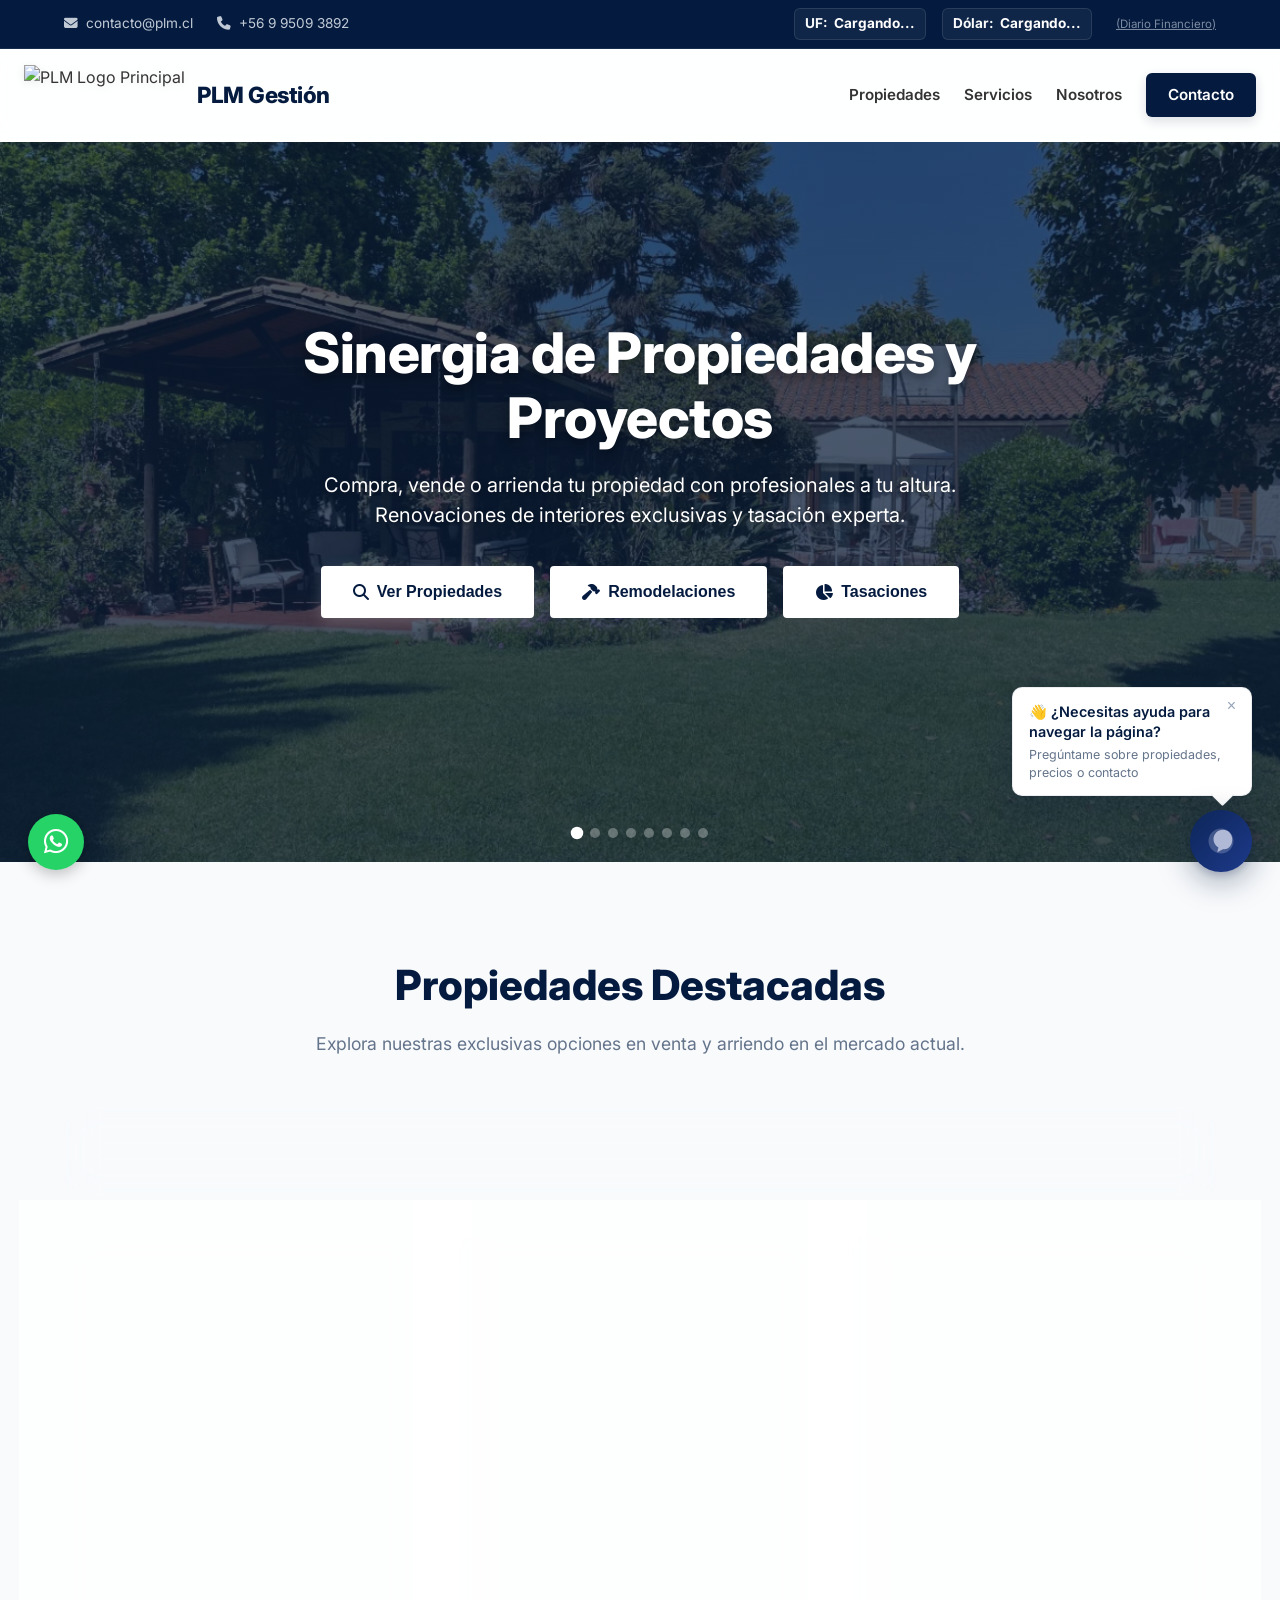
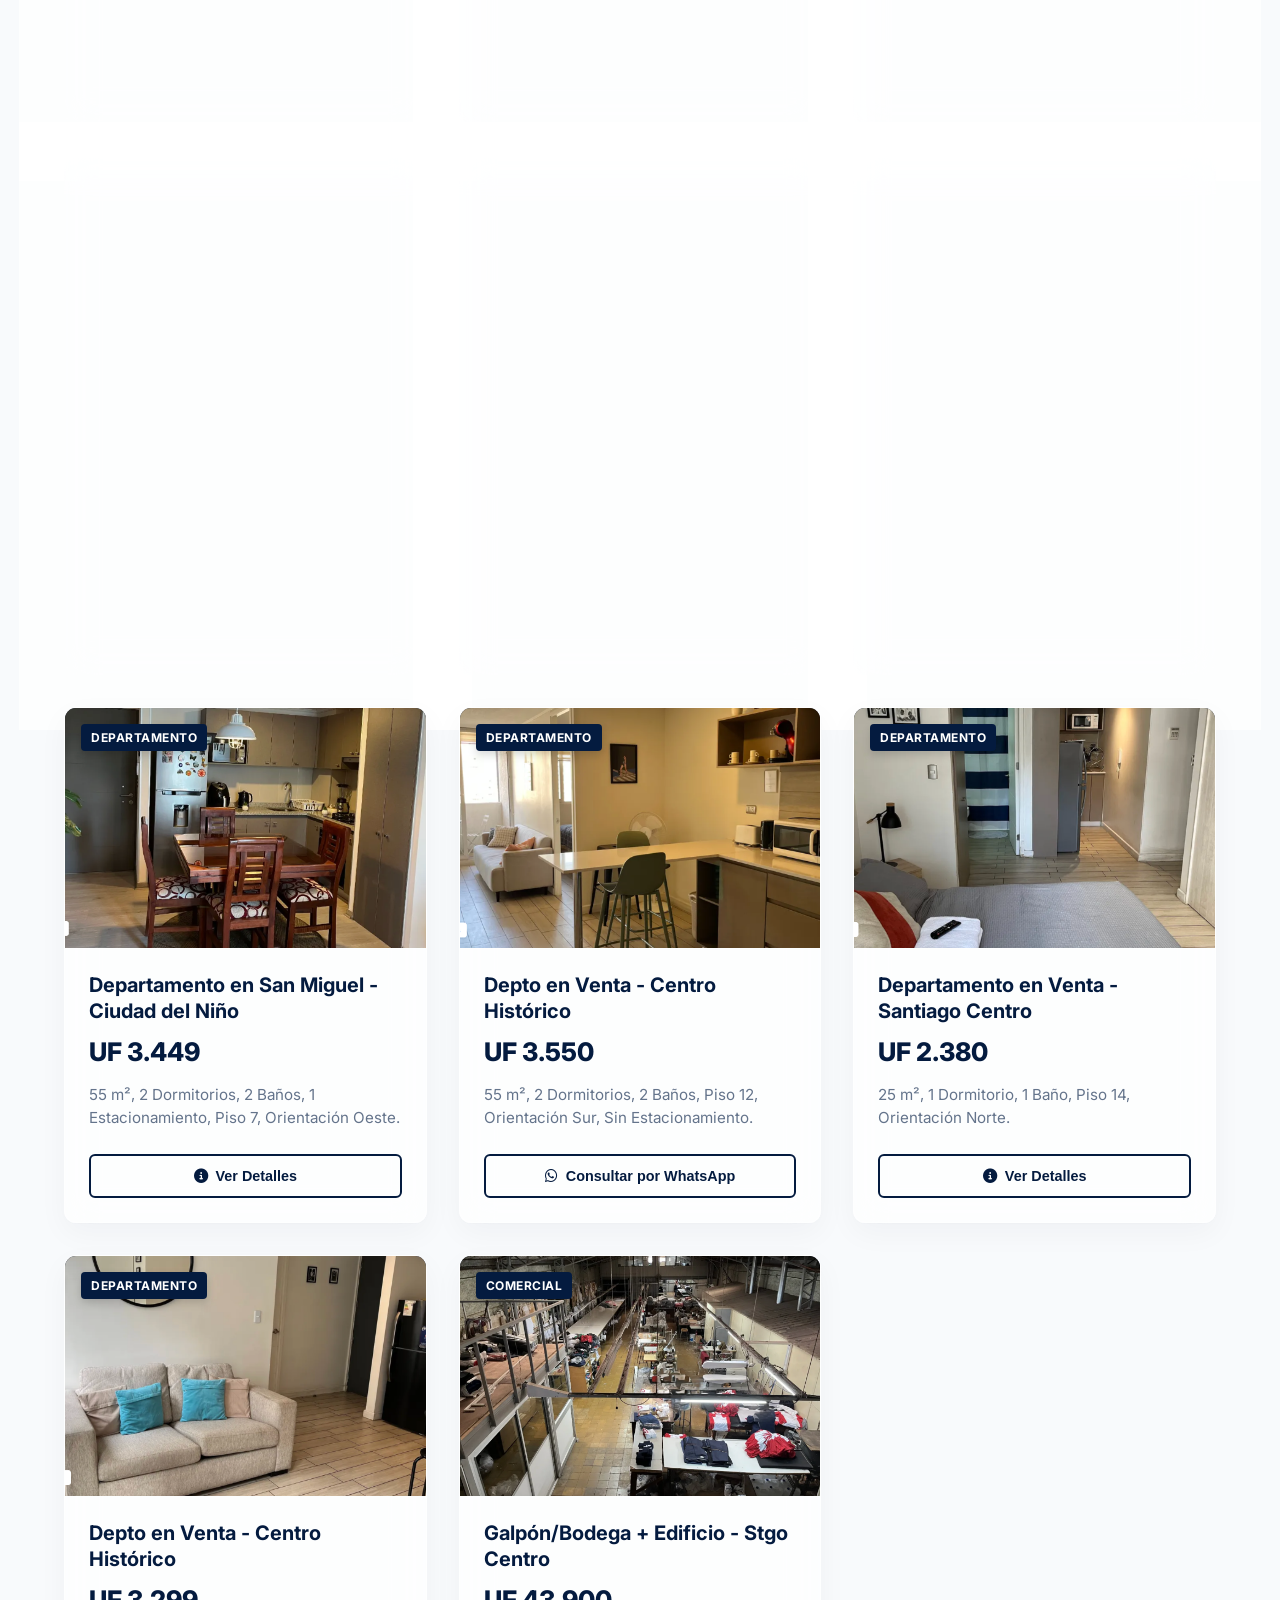
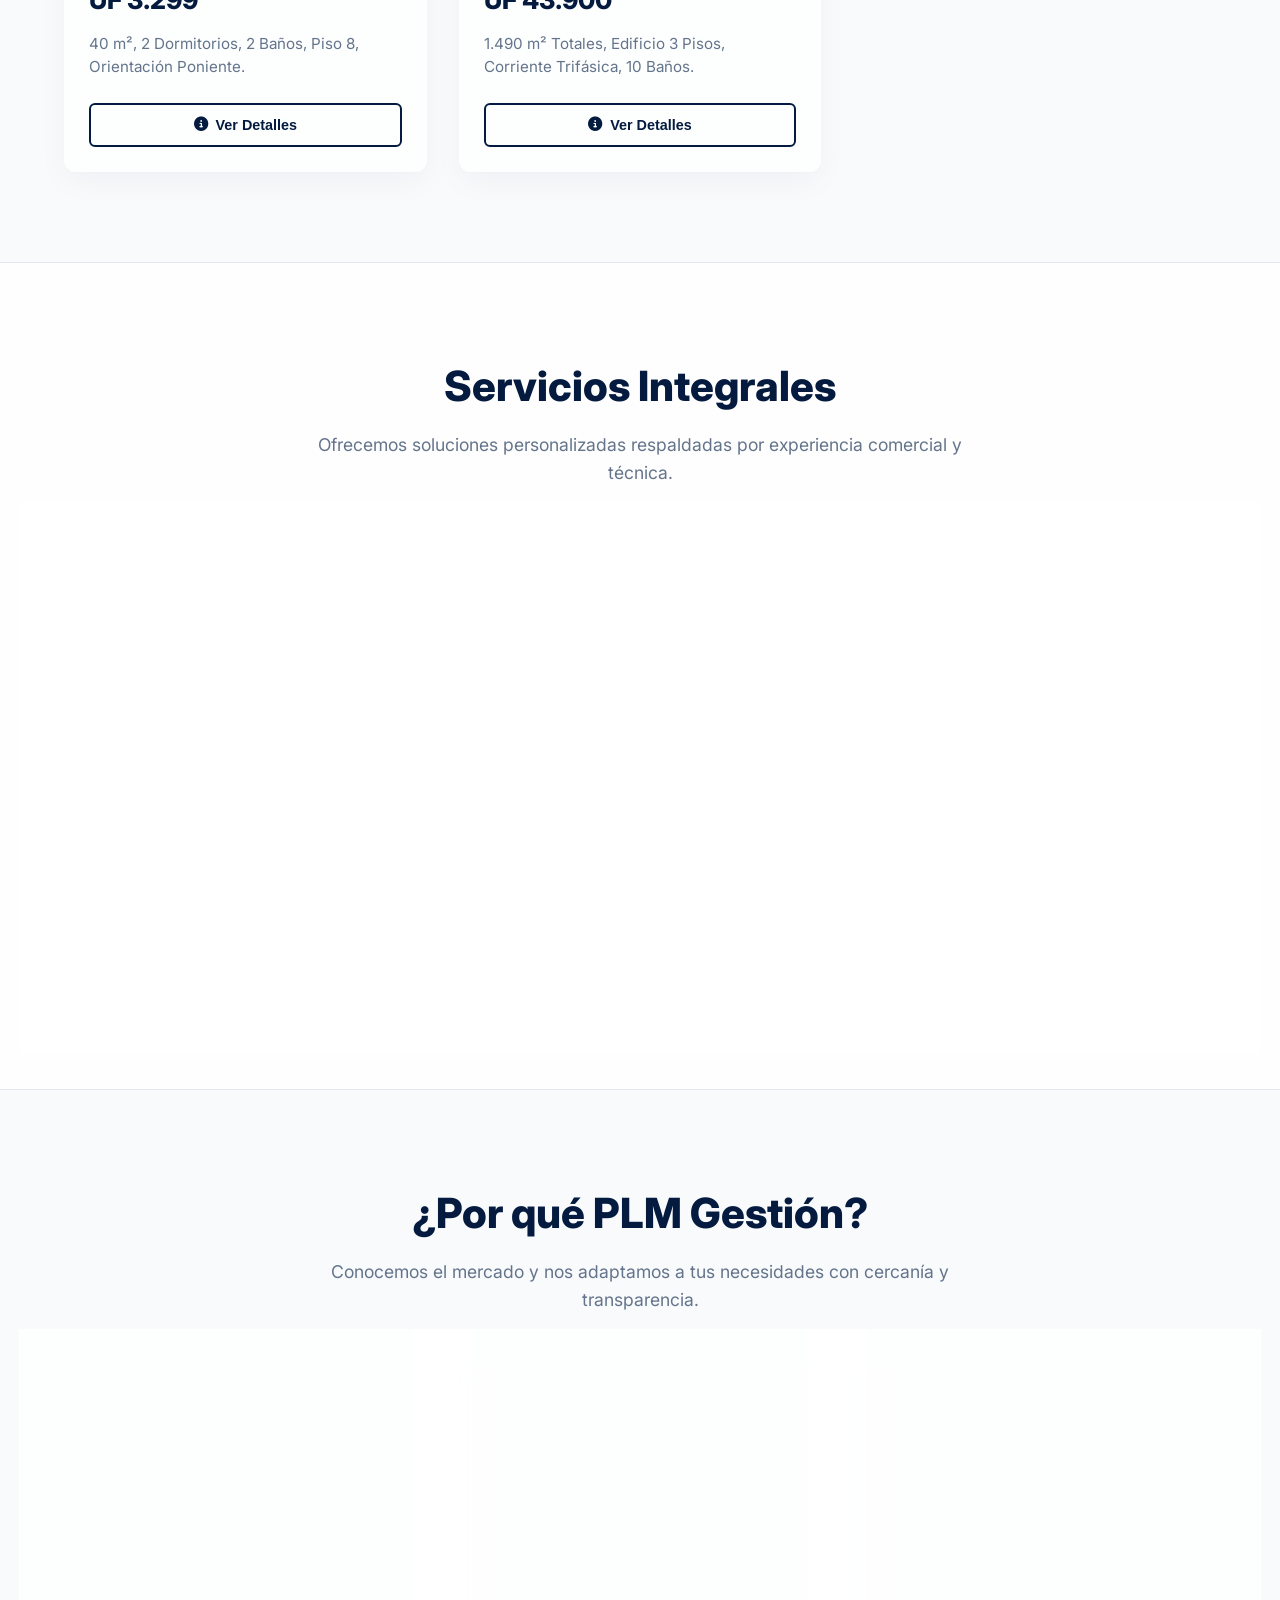
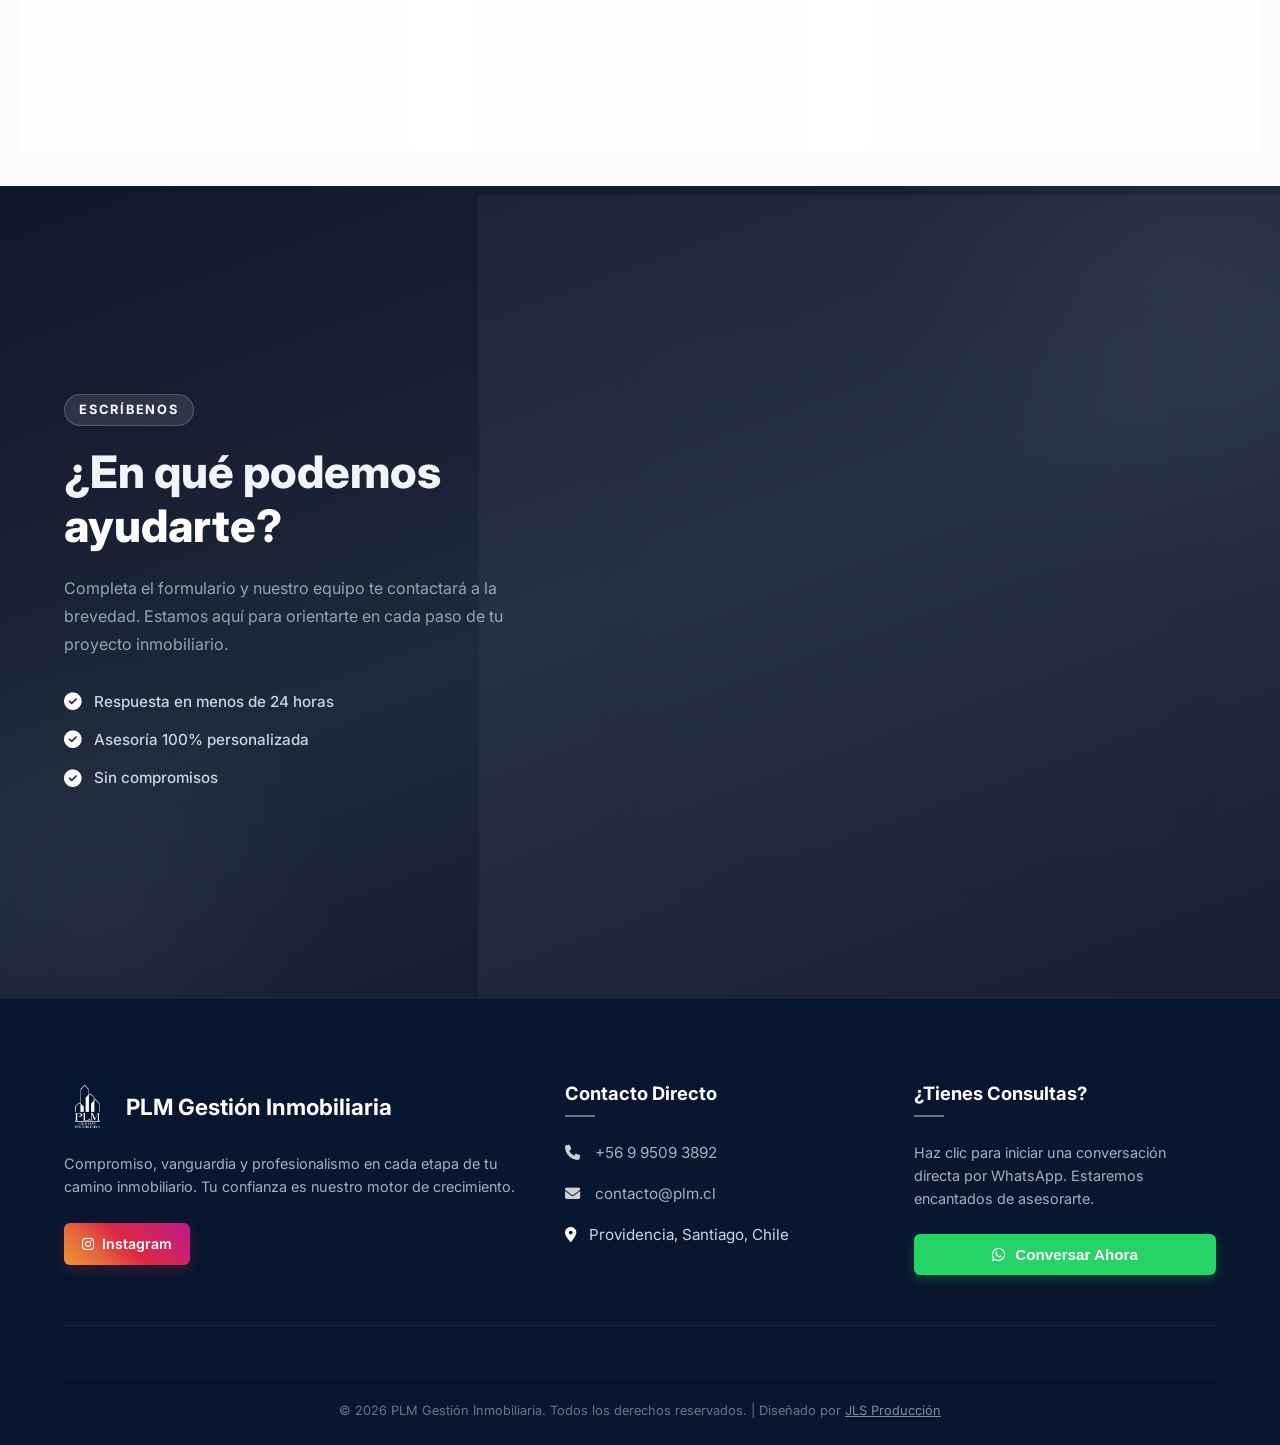
==== index.html @ 16dfa269 "Initial commit" ====
<!DOCTYPE html>
<html lang="es" data-theme="light">

<head>
    <meta charset="UTF-8">
    <meta name="viewport" content="width=device-width, initial-scale=1.0">
    <title>PLM Gestión Inmobiliaria | Propiedades y Remodelaciones</title>
    
    <!-- Meta tags SEO -->
    <meta name="description" content="Encuentra tu próximo hogar con PLM Gestión Inmobiliaria. Corretaje, tasaciones y remodelaciones de alto estándar en Santiago, Algarrobo y todo Chile.">
    <meta name="keywords" content="PLM, corretaje, propiedades, remodelaciones, tasaciones, algarrobo, santiago, arriendo, venta">
    <meta name="author" content="PLM Gestión Inmobiliaria">
    
    <!-- Open Graph (para compartir en redes sociales) -->
    <meta property="og:title" content="PLM Gestión Inmobiliaria">
    <meta property="og:description" content="Propiedades, remodelaciones y proyectos inmobiliarios de alta gama.">
    <meta property="og:image" content="hdd.jpg">
    <meta property="og:type" content="website">

    <!-- CSS -->
    <link rel="stylesheet" href="style.css">
    
    <!-- Fonts: Inter (Sans-serif moderna) -->
    <link rel="preconnect" href="https://fonts.googleapis.com">
    <link rel="preconnect" href="https://fonts.gstatic.com" crossorigin>
    <link href="https://fonts.googleapis.com/css2?family=Inter:wght@300;400;500;600;700;800&display=swap" rel="stylesheet">
    
    <!-- FontAwesome Iconos -->
    <link rel="stylesheet" href="https://cdnjs.cloudflare.com/ajax/libs/font-awesome/6.4.0/css/all.min.css">
</head>

<body id="inicio">
    <!-- Top Bar (Indicadores y Contacto) -->
    <div class="top-bar">
        <div class="top-bar-left">
            <a href="mailto:contacto@plm.cl" title="Enviar correo electrónico">
                <i class="fa-solid fa-envelope"></i> <span>contacto@plm.cl</span>
            </a>
            <a href="https://wa.me/56995093892" target="_blank" rel="noopener" title="Contactar por WhatsApp">
                <i class="fa-solid fa-phone"></i> <span>+56 9 9509 3892</span>
            </a>
        </div>
        <div class="top-bar-right">
            <div class="indicators">
                <span class="indicator-tag"><strong>UF:</strong> <span id="uf-value" class="indicator-val">Cargando...</span></span>
                <span class="indicator-tag"><strong>Dólar:</strong> <span id="dolar-value" class="indicator-val">Cargando...</span></span>
            </div>
            <a href="https://www.df.cl/indicadores" target="_blank" rel="noopener" class="source-link">(Diario Financiero)</a>
        </div>
    </div>

    <!-- Script inicial para cargar indicadores en caché -->
    <script>
        // Cargar indicadores de localStorage rápido si existen
        const cUf = localStorage.getItem('lastUf');
        const cDol = localStorage.getItem('lastDol');
        if (cUf) document.getElementById('uf-value').textContent = cUf;
        if (cDol) document.getElementById('dolar-value').textContent = cDol;
    </script>

    <!-- Navbar -->
    <nav class="navbar">
        <div class="nav-container">
            <a href="#inicio" class="logo" id="nav-logo">
                <img src="hdd.jpg" alt="PLM Logo Principal" class="nav-logo-img">
                <span class="logo-text">PLM <span class="logo-accent">Gestión</span></span>
            </a>
            
            <div class="nav-actions">
                <div class="nav-links" id="nav-links">
                    <a href="#propiedades">Propiedades</a>
                    <a href="#servicios">Servicios</a>
                    <a href="#nosotros">Nosotros</a>
                    <a href="#contacto" class="btn-nav">Contacto</a>
                </div>


                <!-- Menú Hamburguesa -->
                <div class="menu-toggle" id="mobile-menu" aria-label="Abrir menú móvil" role="button" tabindex="0">
                    <span class="bar"></span>
                    <span class="bar"></span>
                    <span class="bar"></span>
                </div>
            </div>
        </div>
    </nav>

    <!-- Hero Section (Carrusel) -->
    <header class="hero">
        <div class="hero-slider" id="hero-slider">
            <!-- Las imágenes de fondo se insertarán dinámicamente con transiciones cross-fade -->
        </div>
        <div class="hero-overlay"></div>
        <div class="hero-content">
            <h1 class="hero-title">Sinergia de Propiedades y Proyectos</h1>
            <p class="hero-desc">Compra, vende o arrienda tu propiedad con profesionales a tu altura. Renovaciones de interiores exclusivas y tasación experta.</p>
            
            <div class="hero-buttons">
                <button id="btn-venta" class="btn-hero btn-hero-primary">
                    <i class="fa-solid fa-search"></i> Ver Propiedades
                </button>
                <button id="btn-remodelar" class="btn-hero btn-hero-secondary">
                    <i class="fa-solid fa-hammer"></i> Remodelaciones
                </button>
                <button id="btn-tasaciones" class="btn-hero btn-hero-secondary">
                    <i class="fa-solid fa-chart-pie"></i> Tasaciones
                </button>
            </div>
            
            <div class="mensaje-container">
                <p id="mensaje-hero" class="mensaje"></p>
            </div>
        </div>
        
        <!-- Indicadores de slide -->
        <div class="hero-dots" id="hero-dots"></div>
    </header>

    <main>
        <!-- Propiedades Destacadas -->
        <section id="propiedades" class="properties-section">
            <div class="container">
                <h2 class="section-title">Propiedades Destacadas</h2>
                <p class="section-subtitle">Explora nuestras exclusivas opciones en venta y arriendo en el mercado actual.</p>

                <!-- Filtros de Propiedades -->
                <div class="filters-card glass-panel">
                    <div class="filters-selects">
                        <div class="select-wrapper">
                            <select id="filter-tipo" class="filter-select" aria-label="Filtrar por tipo de propiedad">
                                <option value="todos">Todos los Tipos</option>
                                <option value="departamento">Departamentos</option>
                                <option value="casa">Casas</option>
                                <option value="parcela">Parcelas</option>
                                <option value="comercial">Comercial / Galpón</option>
                            </select>
                        </div>
                        <div class="select-wrapper">
                            <select id="filter-comuna" class="filter-select" aria-label="Filtrar por comuna">
                                <option value="todas">Todas las Comunas</option>
                                <option value="algarrobo">Algarrobo</option>
                                <option value="calera de tango">Calera de Tango</option>
                                <option value="macul">Macul</option>
                                <option value="providencia">Providencia / El Golf</option>
                                <option value="san miguel">San Miguel</option>
                                <option value="santiago centro">Santiago Centro</option>
                            </select>
                        </div>
                        <div class="select-wrapper">
                            <select id="sort-precio" class="filter-select" aria-label="Ordenar por precio">
                                <option value="default">Ordenar por Precio</option>
                                <option value="asc">Menor a Mayor</option>
                                <option value="desc">Mayor a Menor</option>
                            </select>
                        </div>
                        <button id="btn-borrar-filtros" class="btn-clear-filters" title="Limpiar todos los filtros">
                            <i class="fa-solid fa-filter-circle-xmark"></i> Limpiar
                        </button>
                    </div>
                </div>

                <!-- Grid de Propiedades -->
                <div class="properties-grid" id="properties-container">
                    <!-- Se insertan por script.js -->
                    <div class="loading-spinner">
                        <i class="fa-solid fa-circle-notch fa-spin"></i> Cargando propiedades...
                    </div>
                </div>
            </div>
        </section>

        <!-- Servicios Generales -->
        <section id="servicios" class="services-section">
            <div class="container">
                <h2 class="section-title">Servicios Integrales</h2>
                <p class="section-subtitle">Ofrecemos soluciones personalizadas respaldadas por experiencia comercial y técnica.</p>
                
                <div class="services-grid">
                    <div class="service-card glass-panel" data-service="Corretaje de Propiedades" tabindex="0">
                        <div class="service-icon-wrapper">
                            <i class="fa-solid fa-house-chimney-user"></i>
                        </div>
                        <h3>Corretaje de Propiedades</h3>
                        <p>Gestión completa para vender o arrendar tu propiedad al mejor precio de mercado. Te acompañamos en todo el proceso comercial y documental.</p>
                        <div class="service-action">
                            <span>Consultar servicio</span> <i class="fa-solid fa-arrow-right"></i>
                        </div>
                    </div>
                    
                    <div class="service-card glass-panel" data-service="Tasación Inmobiliaria" tabindex="0">
                        <div class="service-icon-wrapper">
                            <i class="fa-solid fa-chart-line"></i>
                        </div>
                        <h3>Tasación Inmobiliaria</h3>
                        <p>Valoramos tu propiedad profesionalmente con precisión de mercado real actual, asegurando un precio justo y competitivo para tu transacción.</p>
                        <div class="service-action">
                            <span>Consultar servicio</span> <i class="fa-solid fa-arrow-right"></i>
                        </div>
                    </div>
                    
                    <div class="service-card glass-panel" data-service="Asesoría Comercial y Legal" tabindex="0">
                        <div class="service-icon-wrapper">
                            <i class="fa-solid fa-scale-balanced"></i>
                        </div>
                        <h3>Asesoría Comercial y Legal</h3>
                        <p>Acompañamiento comercial y legal en todo el proceso de compra, venta o arriendo. Solucionamos tus dudas legales y revisamos promesas de compraventa.</p>
                        <div class="service-action">
                            <span>Consultar servicio</span> <i class="fa-solid fa-arrow-right"></i>
                        </div>
                    </div>
                    
                    <div class="service-card glass-panel" data-service="Remodelaciones y Proyectos" tabindex="0">
                        <div class="service-icon-wrapper">
                            <i class="fa-solid fa-trowel-bricks"></i>
                        </div>
                        <h3>Remodelaciones y Proyectos</h3>
                        <p>Renovamos cocinas, baños, aplicamos cambios de pisos, revestimientos e instalaciones. Contamos con especialistas en detalles finos para maximizar la plusvalía.</p>
                        <div class="service-action">
                            <span>Consultar servicio</span> <i class="fa-solid fa-arrow-right"></i>
                        </div>
                    </div>
                </div>
            </div>
        </section>

        <!-- Por qué Nosotros -->
        <section id="nosotros" class="why-us-section">
            <div class="container">
                <h2 class="section-title">¿Por qué PLM Gestión?</h2>
                <p class="section-subtitle">Conocemos el mercado y nos adaptamos a tus necesidades con cercanía y transparencia.</p>
                
                <div class="why-grid">
                    <div class="why-card glass-panel">
                        <div class="why-icon-box">
                            <i class="fa-solid fa-comments-dollar"></i>
                        </div>
                        <h3>Tu Historia es lo Primero</h3>
                        <p>Escuchamos tu historia y objetivos. Construimos un ambiente de confianza y colaboración constante para lograr resultados ágiles que superen tus expectativas.</p>
                    </div>
                    
                    <div class="why-card glass-panel">
                        <div class="why-icon-box">
                            <i class="fa-solid fa-bullseye"></i>
                        </div>
                        <h3>Entendemos tu Prioridad</h3>
                        <p>Sabemos lo valioso que es tu tiempo y patrimonio. Ya sea una venta rápida o la búsqueda de tu propiedad soñada, diseñamos la estrategia inmobiliaria ideal para ti.</p>
                    </div>
                    
                    <div class="why-card glass-panel">
                        <div class="why-icon-box">
                            <i class="fa-solid fa-user-shield"></i>
                        </div>
                        <h3>Gestión sin Preocupaciones</h3>
                        <p>Nos encargamos del ciclo completo: legal, comercial, marketing y coordinación. Relájate mientras nuestro equipo de profesionales gestiona cada fase del proyecto.</p>
                    </div>
                </div>
            </div>
        </section>
    </main>

    <!-- ===== FORMULARIO DE CONSULTAS ===== -->
    <section id="formulario-contacto" class="contact-form-section">
        <div class="container">
            <div class="contact-form-wrapper">
                <div class="contact-form-info">
                    <span class="contact-form-label">Escríbenos</span>
                    <h2 class="contact-form-title">¿En qué podemos<br><span class="gradient-text">ayudarte?</span></h2>
                    <p class="contact-form-desc">Completa el formulario y nuestro equipo te contactará a la brevedad. Estamos aquí para orientarte en cada paso de tu proyecto inmobiliario.</p>
                    <ul class="contact-features">
                        <li><i class="fa-solid fa-circle-check"></i> Respuesta en menos de 24 horas</li>
                        <li><i class="fa-solid fa-circle-check"></i> Asesoría 100% personalizada</li>
                        <li><i class="fa-solid fa-circle-check"></i> Sin compromisos</li>
                    </ul>
                </div>

                <div class="contact-form-card glass-panel">
                    <form id="consulta-form" novalidate>
                        <div class="form-group">
                            <label for="form-nombre" class="form-label">
                                <i class="fa-solid fa-user"></i> Nombre completo
                            </label>
                            <input
                                type="text"
                                id="form-nombre"
                                name="nombre"
                                class="form-input"
                                placeholder="Ej: Juan Pérez"
                                required
                                autocomplete="name"
                            >
                            <span class="form-error" id="error-nombre"></span>
                        </div>

                        <div class="form-group">
                            <label for="form-email" class="form-label">
                                <i class="fa-solid fa-envelope"></i> Correo electrónico
                            </label>
                            <input
                                type="email"
                                id="form-email"
                                name="email"
                                class="form-input"
                                placeholder="Ej: juan@correo.com"
                                required
                                autocomplete="email"
                            >
                            <span class="form-error" id="error-email"></span>
                        </div>

                        <div class="form-group">
                            <label for="form-motivo" class="form-label">
                                <i class="fa-solid fa-comment-dots"></i> Motivo de consulta
                            </label>
                            <textarea
                                id="form-motivo"
                                name="motivo"
                                class="form-input form-textarea"
                                placeholder="Cuéntanos en qué podemos ayudarte..."
                                rows="5"
                                required
                            ></textarea>
                            <span class="form-error" id="error-motivo"></span>
                        </div>

                        <button type="submit" class="btn-form-submit" id="btn-form-submit">
                            <span class="btn-text"><i class="fa-solid fa-paper-plane"></i> Enviar consulta</span>
                            <span class="btn-loading" style="display:none;"><i class="fa-solid fa-circle-notch fa-spin"></i> Enviando...</span>
                        </button>

                        <div id="form-success" class="form-success-msg" style="display:none;">
                            <i class="fa-solid fa-circle-check"></i>
                            <div>
                                <strong>¡Mensaje enviado!</strong>
                                <p>Nos pondremos en contacto contigo pronto.</p>
                            </div>
                        </div>
                        <div id="form-server-error" class="form-server-error" style="display:none;">
                            <i class="fa-solid fa-triangle-exclamation"></i>
                            <span>Ocurrió un error al enviar. Por favor intenta de nuevo.</span>
                        </div>
                    </form>
                </div>
            </div>
        </div>
    </section>

    <!-- Footer / Contacto -->
    <footer id="contacto">
        <div class="footer-container container">
            <div class="footer-grid">
                <div class="footer-info">
                    <div class="footer-brand">
                        <img src="bajoo.jpg" alt="PLM Logo Secundario" class="footer-logo-img">
                        <h3>PLM Gestión Inmobiliaria</h3>
                    </div>
                    <p class="footer-desc">Compromiso, vanguardia y profesionalismo en cada etapa de tu camino inmobiliario. Tu confianza es nuestro motor de crecimiento.</p>
                    
                    <div class="footer-social-links">
                        <a href="https://www.instagram.com/plmpropiedades/" target="_blank" rel="noopener" class="social-btn instagram-btn" title="Síguenos en Instagram">
                            <i class="fa-brands fa-instagram"></i> Instagram
                        </a>
                    </div>
                </div>
                
                <div class="footer-contact">
                    <h4>Contacto Directo</h4>
                    <ul class="contact-list">
                        <li>
                            <a href="https://wa.me/56995093892" target="_blank" rel="noopener">
                                <i class="fa-solid fa-phone"></i> +56 9 9509 3892
                            </a>
                        </li>
                        <li>
                            <a href="mailto:contacto@plm.cl">
                                <i class="fa-solid fa-envelope"></i> contacto@plm.cl
                            </a>
                        </li>
                        <li>
                            <span>
                                <i class="fa-solid fa-location-dot"></i> Providencia, Santiago, Chile
                            </span>
                        </li>
                    </ul>
                </div>

                <div class="footer-action">
                    <h4>¿Tienes Consultas?</h4>
                    <p>Haz clic para iniciar una conversación directa por WhatsApp. Estaremos encantados de asesorarte.</p>
                    <button id="btn-whatsapp" class="btn-whatsapp-footer">
                        <i class="fa-brands fa-whatsapp"></i> Conversar Ahora
                    </button>
                </div>
            </div>
            
            <div class="footer-bottom">
                <p>&copy; 2026 PLM Gestión Inmobiliaria. Todos los derechos reservados. | Diseñado por <a href="https://linkedin.com/in/juan-josé-lópez-7b2723324" target="_blank" rel="noopener" class="author-link">JLS Producción</a></p>
            </div>
        </div>
    </footer>

    <!-- Botón de WhatsApp Flotante con efecto Tooltip -->
    <a href="https://api.whatsapp.com/send?phone=+56995093892&text=Hola%20PLM%20Gesti%C3%B3n%20Inmobiliaria%2C%20estoy%20navegando%20por%20su%20web%20y%20me%20gustar%C3%ADa%20obtener%20m%C3%A1s%20informaci%C3%B3n."
        target="_blank" rel="noopener" class="wsp-float" aria-label="Contactar por WhatsApp">
        <i class="fa-brands fa-whatsapp animate-bounce"></i>
        <span class="wsp-tooltip">¿En qué te ayudamos?</span>
    </a>

    <!-- Modal de Detalles de Propiedad -->
    <div id="property-modal" class="modal-overlay" aria-hidden="true" role="dialog">
        <div class="modal-wrapper">
            <button id="modal-close" class="modal-close-btn" aria-label="Cerrar ventana emergente">&times;</button>
            <div class="modal-body glass-panel" id="modal-body-content">
                <!-- Se inyecta dinámicamente con JS -->
            </div>
        </div>
    </div>

    <!-- JS Principal -->
    <script src="script.js"></script>

    <!-- Agente IA Flotante PLM -->
    <script src="agent.js" defer></script>

    <!-- Supabase Client -->
    <script src="https://cdn.jsdelivr.net/npm/@supabase/supabase-js@2"></script>

    <!-- Formulario de Consultas → Correo -->
    <script>
        (function () {
            const form = document.getElementById('consulta-form');
            const btnSubmit = document.getElementById('btn-form-submit');
            const btnText = btnSubmit.querySelector('.btn-text');
            const btnLoading = btnSubmit.querySelector('.btn-loading');
            const successMsg = document.getElementById('form-success');
            const serverError = document.getElementById('form-server-error');

            form.addEventListener('submit', (e) => {
                e.preventDefault();

                const nombre = document.getElementById('form-nombre').value.trim();
                const email = document.getElementById('form-email').value.trim();
                const motivo = document.getElementById('form-motivo').value.trim();

                if (nombre.length < 2 || !/^[^\s@]+@[^\s@]+\.[^\s@]+$/.test(email) || motivo.length < 10) {
                    return; // Validation handled by input events
                }

                // Redirect to mailto link
                const subject = encodeURIComponent('Nueva Consulta de ' + nombre);
                const body = encodeURIComponent('Nombre: ' + nombre + '\nCorreo: ' + email + '\n\nConsulta:\n' + motivo);
                window.location.href = 'mailto:contacto@plm.cl?subject=' + subject + '&body=' + body;

                successMsg.style.display = 'flex';
                setTimeout(() => { successMsg.style.display = 'none'; }, 6000);
                form.reset();
            });
        })();
    </script>
</body>

</html>
---- style.css ----
/* ==========================================================================
   PLM Gestión Inmobiliaria - Premium CSS Design System
   ========================================================================== */

/* Variables de Tema */
:root {
    /* Tema Claro (Default) */
    --primary-color: #041b3f;       /* Azul Marino Profundo */
    --secondary-color: #011532;     /* Azul Marino Oscuro */
    --accent-color: #041b3f;        /* Azul Marino */
    --accent-hover: #1e3a8a;        /* Azul Marino Medio */
    --bg-color: #f8fafc;            /* Gris Azulado Suave */
    --bg-card: rgba(255, 255, 255, 0.85);
    --bg-glass: rgba(255, 255, 255, 0.75);
    --border-glass: rgba(255, 255, 255, 0.4);
    --text-color: #333333;          /* Gris Oscuro */
    --text-light: #64748b;          /* Gris Slate */
    --text-white: #ffffff;
    --card-shadow: 0 10px 30px rgba(4, 27, 63, 0.04), 0 1px 3px rgba(4, 27, 63, 0.02);
    --hover-shadow: 0 20px 40px rgba(4, 27, 63, 0.1);
    --nav-bg: rgba(255, 255, 255, 0.85);
    --border-color: #e2e8f0;
    
    /* Fuentes */
    --font-heading: 'Inter', -apple-system, BlinkMacSystemFont, 'Segoe UI', Roboto, sans-serif;
    --font-body: 'Inter', -apple-system, BlinkMacSystemFont, 'Segoe UI', Roboto, sans-serif;
    
    /* Configs */
    --transition-speed: 0.35s;
    --border-radius: 12px;
}

/* Solo modo claro */

/* Reset y Base */
* {
    margin: 0;
    padding: 0;
    box-sizing: border-box;
}

html {
    scroll-behavior: smooth;
    font-size: 16px;
    overflow-x: hidden;
}

body {
    font-family: var(--font-body);
    background-color: var(--bg-color);
    color: var(--text-color);
    line-height: 1.6;
    transition: background-color var(--transition-speed) ease, color var(--transition-speed) ease;
}

a {
    text-decoration: none;
    color: inherit;
    transition: all var(--transition-speed) ease;
}

img {
    max-width: 100%;
    height: auto;
    display: block;
}

.container {
    width: 100%;
    max-width: 1200px;
    margin: 0 auto;
    padding: 0 24px;
}

/* Glassmorphism */
.glass-panel {
    background: var(--bg-glass);
    backdrop-filter: blur(16px);
    -webkit-backdrop-filter: blur(16px);
    border: 1px solid var(--border-glass);
    box-shadow: var(--card-shadow);
    transition: background-color var(--transition-speed) ease, border-color var(--transition-speed) ease, box-shadow var(--transition-speed) ease;
}

/* Barra Superior (Top Bar) */
.top-bar {
    background-color: #041b3f; /* Forzar oscuro para barra de utilidades elegante */
    color: #f1f5f9;
    padding: 8px 5%;
    display: flex;
    justify-content: space-between;
    align-items: center;
    font-size: 0.85rem;
    border-bottom: 1px solid rgba(255, 255, 255, 0.08);
    position: relative;
    z-index: 1010;
}

.top-bar-left, .top-bar-right {
    display: flex;
    align-items: center;
    gap: 24px;
}

.top-bar-left a {
    display: flex;
    align-items: center;
    gap: 8px;
    color: #e2e8f0;
    opacity: 0.85;
}

.top-bar-left a:hover {
    color: #ffffff;
    opacity: 1;
}

.indicators {
    display: flex;
    align-items: center;
    gap: 16px;
}

.indicator-tag {
    background-color: rgba(255, 255, 255, 0.05);
    border: 1px solid rgba(255, 255, 255, 0.1);
    padding: 4px 10px;
    border-radius: 6px;
    font-weight: 500;
    color: #f8fafc;
}

.indicator-val {
    color: #ffffff;
    font-weight: 700;
    margin-left: 2px;
}

.source-link {
    font-size: 0.72rem;
    opacity: 0.6;
    text-decoration: underline;
    color: #cbd5e1;
}

.source-link:hover {
    opacity: 0.9;
    color: #ffffff;
}

/* Navbar */
.navbar {
    background-color: var(--nav-bg);
    backdrop-filter: blur(16px);
    -webkit-backdrop-filter: blur(16px);
    border-bottom: 1px solid var(--border-glass);
    position: sticky;
    top: 0;
    z-index: 1000;
    transition: background-color var(--transition-speed) ease, border-color var(--transition-speed) ease;
}

.nav-container {
    max-width: 1300px;
    margin: 0 auto;
    padding: 16px 24px;
    display: flex;
    justify-content: space-between;
    align-items: center;
}

.logo {
    display: flex;
    align-items: center;
    gap: 12px;
    font-family: var(--font-body);
}

.nav-logo-img {
    height: 60px;
    width: auto;
    border-radius: 0;
    object-fit: contain;
    background: transparent;
    box-shadow: none;
    transition: transform 0.3s ease;
    mix-blend-mode: multiply;
    filter: drop-shadow(0 2px 4px rgba(0,0,0,0.08));
}

.logo:hover .nav-logo-img {
    transform: scale(1.04);
}

.logo-text {
    font-size: 1.4rem;
    font-weight: 800;
    letter-spacing: -0.5px;
    color: #041b3f;
}

.logo-accent {
    color: var(--accent-color);
}

.nav-actions {
    display: flex;
    align-items: center;
    gap: 20px;
}

.nav-links {
    display: flex;
    align-items: center;
    gap: 24px;
}

.nav-links a {
    font-size: 0.95rem;
    font-weight: 600;
    color: var(--text-color);
    position: relative;
    padding: 6px 0;
}

.nav-links a::after {
    content: '';
    position: absolute;
    bottom: 0;
    left: 0;
    width: 0;
    height: 2px;
    background-color: var(--accent-color);
    transition: width 0.3s ease;
}

.nav-links a:hover::after {
    width: 100%;
}

.btn-nav {
    background-color: #041b3f;
    color: #ffffff !important;
    padding: 10px 22px !important;
    border-radius: 6px;
    box-shadow: 0 4px 12px rgba(4, 27, 63, 0.15);
}

.btn-nav::after {
    display: none !important;
}

.btn-nav:hover {
    background-color: #1e3a8a !important;
    color: #ffffff !important;
    transform: translateY(-2px);
    box-shadow: 0 6px 16px rgba(30, 58, 138, 0.4);
}

/* Menu Hamburguesa */
.menu-toggle {
    display: none;
    flex-direction: column;
    justify-content: space-between;
    width: 24px;
    height: 18px;
    cursor: pointer;
}

.menu-toggle .bar {
    width: 100%;
    height: 2px;
    background-color: var(--text-color);
    border-radius: 2px;
    transition: all 0.3s ease;
}

/* Hero Section */
.hero {
    position: relative;
    width: 100%;
    height: 80vh;
    min-height: 550px;
    display: flex;
    align-items: center;
    justify-content: center;
    text-align: center;
    color: var(--text-white);
    overflow: hidden;
    background-color: #030e20;
}

.hero-slider {
    position: absolute;
    top: 0;
    left: 0;
    width: 100%;
    height: 100%;
    z-index: 1;
}

.hero-slide {
    position: absolute;
    top: 0;
    left: 0;
    width: 100%;
    height: 100%;
    background-position: center;
    background-size: cover;
    background-repeat: no-repeat;
    opacity: 0;
    z-index: 1;
    transition: opacity 1.2s ease-in-out;
}

.hero-slide.active {
    opacity: 1;
    z-index: 2;
}

.hero-overlay {
    position: absolute;
    top: 0;
    left: 0;
    width: 100%;
    height: 100%;
    background: linear-gradient(rgba(11, 29, 58, 0.7), rgba(11, 29, 58, 0.8));
    z-index: 3;
}

.hero-content {
    position: relative;
    z-index: 4;
    max-width: 850px;
    padding: 0 24px;
}

.hero-title {
    font-family: var(--font-heading);
    font-size: 3.5rem;
    font-weight: 800;
    margin-bottom: 20px;
    line-height: 1.15;
    letter-spacing: -0.5px;
    text-shadow: 0 4px 12px rgba(0, 0, 0, 0.4);
    opacity: 0;
    transform: translateY(20px);
    animation: fadeInUp 0.8s 0.2s forwards;
}

.hero-desc {
    font-size: 1.25rem;
    margin-bottom: 36px;
    opacity: 0.9;
    text-shadow: 0 2px 6px rgba(0, 0, 0, 0.3);
    max-width: 700px;
    margin-left: auto;
    margin-right: auto;
    line-height: 1.5;
    opacity: 0;
    transform: translateY(20px);
    animation: fadeInUp 0.8s 0.4s forwards;
}

.hero-buttons {
    display: flex;
    gap: 16px;
    justify-content: center;
    flex-wrap: wrap;
    margin-bottom: 24px;
    opacity: 0;
    transform: translateY(20px);
    animation: fadeInUp 0.8s 0.6s forwards;
}

.btn-hero {
    padding: 15px 30px;
    font-size: 1rem;
    font-weight: 600;
    border-radius: 4px;
    cursor: pointer;
    transition: background 0.2s ease, color 0.2s ease, border-color 0.2s ease;
    display: inline-flex;
    align-items: center;
    gap: 8px;
}

.btn-hero-primary {
    background-color: #ffffff;
    color: #041b3f;
    border: 2px solid #ffffff;
    box-shadow: 0 4px 15px rgba(255, 255, 255, 0.2);
}

.btn-hero-primary:hover {
    background-color: transparent;
    color: #ffffff;
    box-shadow: 0 4px 14px rgba(255, 255, 255, 0.12);
}

.btn-hero-secondary {
    background-color: #ffffff;
    color: #041b3f;
    border: 2px solid #ffffff;
}

.btn-hero-secondary:hover {
    background-color: transparent;
    color: #ffffff;
    border-color: #ffffff;
}

.mensaje-container {
    min-height: 40px;
    display: flex;
    justify-content: center;
    align-items: center;
}

.mensaje {
    font-size: 1.1rem;
    font-style: italic;
    color: #ffffff;
    font-weight: 500;
    text-shadow: 0 1px 3px rgba(0, 0, 0, 0.4);
    opacity: 0;
    transition: opacity 0.3s ease;
}

/* Dots Carrusel */
.hero-dots {
    position: absolute;
    bottom: 24px;
    left: 50%;
    transform: translateX(-50%);
    z-index: 4;
    display: flex;
    gap: 8px;
}

.dot {
    width: 10px;
    height: 10px;
    border-radius: 50%;
    background-color: rgba(255, 255, 255, 0.3);
    border: none;
    cursor: pointer;
    transition: all 0.3s ease;
}

.dot.active {
    background-color: #ffffff;
    transform: scale(1.25);
}

/* Secciones Comunes */
.properties-section, .services-section, .why-us-section {
    padding: 90px 0;
}

.section-title {
    font-family: var(--font-heading);
    font-size: 2.6rem;
    font-weight: 800;
    text-align: center;
    color: #041b3f;
    margin-bottom: 12px;
}

.section-subtitle {
    text-align: center;
    color: var(--text-light);
    font-size: 1.1rem;
    max-width: 650px;
    margin: 0 auto 50px auto;
}

/* Filtros */
.filters-card {
    border-radius: var(--border-radius);
    padding: 20px 24px;
    margin-bottom: 40px;
    display: flex;
    align-items: center;
    gap: 16px;
}

.search-box {
    position: relative;
    width: 100%;
}

.search-icon {
    position: absolute;
    left: 16px;
    top: 50%;
    transform: translateY(-50%);
    color: var(--text-light);
}

.search-input {
    width: 100%;
    padding: 14px 16px 14px 44px;
    border-radius: 8px;
    border: 1px solid var(--border-color);
    background-color: var(--bg-card);
    color: var(--text-color);
    font-family: var(--font-body);
    font-size: 0.95rem;
    outline: none;
    transition: border-color 0.3s ease, box-shadow 0.3s ease;
}

.search-input:focus {
    border-color: var(--accent-color);
    box-shadow: 0 0 0 3px rgba(74, 144, 217, 0.2);
}

.filters-selects {
    display: grid;
    grid-template-columns: repeat(auto-fit, minmax(180px, 1fr));
    gap: 16px;
    align-items: center;
    width: 100%;
}

.select-wrapper {
    position: relative;
}

.filter-select {
    width: 100%;
    padding: 12px 16px;
    border-radius: 8px;
    border: 1px solid var(--border-color);
    background-color: var(--bg-card);
    color: var(--text-color);
    font-family: var(--font-body);
    font-size: 0.95rem;
    outline: none;
    cursor: pointer;
    appearance: none;
    transition: border-color 0.3s ease;
}

.select-wrapper::after {
    content: '\f107';
    font-family: 'Font Awesome 6 Free';
    font-weight: 900;
    position: absolute;
    right: 16px;
    top: 50%;
    transform: translateY(-50%);
    color: var(--text-light);
    pointer-events: none;
}

.filter-select:focus {
    border-color: var(--accent-color);
}

.btn-clear-filters {
    background-color: #041b3f;
    color: #ffffff;
    padding: 12px 24px;
    border-radius: 8px;
    border: none;
    font-weight: 600;
    cursor: pointer;
    font-size: 0.95rem;
    display: inline-flex;
    align-items: center;
    justify-content: center;
    gap: 8px;
    transition: all var(--transition-speed) ease;
}

.btn-clear-filters:hover {
    background-color: var(--accent-color);
    color: #ffffff;
    transform: translateY(-2px);
}


/* Grid de Propiedades */
.properties-grid {
    display: grid;
    grid-template-columns: repeat(auto-fill, minmax(340px, 1fr));
    gap: 32px;
    min-height: 250px;
}

.loading-spinner {
    grid-column: 1 / -1;
    text-align: center;
    padding: 60px 0;
    font-size: 1.2rem;
    color: var(--text-light);
    display: flex;
    flex-direction: column;
    align-items: center;
    gap: 16px;
}

.loading-spinner i {
    font-size: 2.5rem;
    color: var(--accent-color);
}

/* Property Card */
.property-card {
    border-radius: var(--border-radius);
    overflow: hidden;
    cursor: pointer;
    display: flex;
    flex-direction: column;
    transition: transform var(--transition-speed) cubic-bezier(0.16, 1, 0.3, 1), box-shadow var(--transition-speed) ease;
    height: 100%;
}

.property-card:hover {
    transform: translateY(-8px);
    box-shadow: var(--hover-shadow);
}

.property-img-wrapper {
    position: relative;
    height: 240px;
    overflow: hidden;
    background-color: #1e293b;
}

.property-img {
    width: 100%;
    height: 100%;
    object-fit: cover;
    transition: transform 0.5s ease;
}

.property-card:hover .property-img {
    transform: scale(1.06);
}

.property-tag {
    position: absolute;
    top: 16px;
    left: 16px;
    background-color: #041b3f;
    color: #ffffff;
    padding: 4px 10px;
    border-radius: 4px;
    font-size: 0.75rem;
    font-weight: 700;
    text-transform: uppercase;
    letter-spacing: 0.5px;
    box-shadow: 0 4px 8px rgba(0, 0, 0, 0.15);
}

.property-content {
    padding: 24px;
    display: flex;
    flex-direction: column;
    flex-grow: 1;
}

.property-title {
    font-size: 1.25rem;
    font-weight: 700;
    color: #041b3f;
    margin-bottom: 8px;
    line-height: 1.3;
}

.property-price {
    font-family: var(--font-heading);
    font-size: 1.6rem;
    color: var(--accent-color);
    font-weight: 800;
    margin-bottom: 12px;
}

.property-details {
    color: var(--text-light);
    font-size: 0.95rem;
    margin-bottom: 24px;
    flex-grow: 1;
    line-height: 1.5;
}

.btn-property {
    width: 100%;
    padding: 12px;
    border-radius: 6px;
    border: 2px solid #041b3f;
    color: #041b3f;
    background-color: transparent;
    font-weight: 600;
    text-align: center;
    font-size: 0.9rem;
    display: inline-flex;
    align-items: center;
    justify-content: center;
    gap: 8px;
    transition: all 0.3s ease;
    margin-top: auto;
    cursor: pointer;
}

.property-card:hover .btn-property {
    background-color: #041b3f;
    color: #ffffff;
}

/* Servicios */
.services-section {
    background-color: var(--bg-card);
    border-top: 1px solid var(--border-color);
    border-bottom: 1px solid var(--border-color);
}

.services-grid {
    display: grid;
    grid-template-columns: repeat(auto-fit, minmax(240px, 1fr));
    gap: 32px;
}

.service-card {
    border-radius: var(--border-radius);
    padding: 40px 24px;
    text-align: center;
    cursor: pointer;
    transition: transform var(--transition-speed) ease, box-shadow var(--transition-speed) ease;
    display: flex;
    flex-direction: column;
    align-items: center;
}

.service-card:hover {
    transform: translateY(-6px);
    box-shadow: var(--hover-shadow);
}

.service-icon-wrapper {
    width: 70px;
    height: 70px;
    border-radius: 16px;
    background-color: #041b3f;
    color: #ffffff;
    display: flex;
    justify-content: center;
    align-items: center;
    font-size: 2.2rem;
    margin-bottom: 24px;
    transition: all 0.3s ease;
    box-shadow: 0 4px 14px rgba(4, 27, 63, 0.3);
}

.service-card:hover .service-icon-wrapper {
    background-color: #011532;
    color: #ffffff;
    transform: scale(1.05);
    box-shadow: 0 6px 20px rgba(4, 27, 63, 0.45);
}

.service-card h3 {
    font-size: 1.3rem;
    margin-bottom: 12px;
    color: #041b3f;
}

.service-card p {
    color: var(--text-light);
    font-size: 0.95rem;
    line-height: 1.5;
    margin-bottom: 24px;
}

.service-action {
    margin-top: auto;
    font-size: 0.9rem;
    font-weight: 700;
    color: var(--accent-color);
    display: flex;
    align-items: center;
    gap: 8px;
    transition: gap 0.3s ease;
}

.service-card:hover .service-action {
    gap: 12px;
}

/* ¿Por qué Nosotros? */
.why-grid {
    display: grid;
    grid-template-columns: repeat(3, 1fr);
    gap: 32px;
}

.why-card {
    border-radius: var(--border-radius);
    padding: 40px 30px;
    transition: transform var(--transition-speed) ease, box-shadow var(--transition-speed) ease;
}

.why-card:hover {
    transform: translateY(-4px);
    box-shadow: var(--hover-shadow);
}

.why-icon-box {
    font-size: 2.5rem;
    color: var(--accent-color);
    margin-bottom: 20px;
}

.why-card h3 {
    font-size: 1.25rem;
    margin-bottom: 12px;
    color: #041b3f;
}

.why-card p {
    font-size: 0.95rem;
    color: var(--text-light);
    line-height: 1.6;
}

/* Footer */
footer {
    background-color: #09162f; /* Exact match to bajoo.jpg background */
    color: #cbd5e1;
    padding: 80px 0 24px 0;
    border-top: 1px solid rgba(255, 255, 255, 0.05);
}

.footer-grid {
    display: grid;
    grid-template-columns: 1.5fr 1fr 1fr;
    gap: 48px;
    margin-bottom: 50px;
    padding-bottom: 50px;
    border-bottom: 1px solid rgba(255, 255, 255, 0.08);
}

.footer-brand {
    display: flex;
    align-items: center;
    gap: 16px;
    margin-bottom: 18px;
}

.footer-logo-img {
    height: 55px;
    width: auto;
    border-radius: 0;
    object-fit: contain;
    background: transparent;
}

.footer-brand h3 {
    font-family: var(--font-heading);
    font-size: 1.4rem;
    color: #ffffff;
    font-weight: 700;
}

.footer-desc {
    font-size: 0.9rem;
    line-height: 1.6;
    margin-bottom: 24px;
    opacity: 0.8;
}

.footer-social-links {
    display: flex;
    gap: 12px;
}

.social-btn {
    display: inline-flex;
    align-items: center;
    gap: 8px;
    padding: 10px 18px;
    border-radius: 6px;
    font-size: 0.88rem;
    font-weight: 600;
}

.instagram-btn {
    background: linear-gradient(45deg, #f09433 0%, #e6683c 25%, #dc2743 50%, #cc2366 75%, #bc1888 100%);
    color: #ffffff;
    box-shadow: 0 4px 12px rgba(220, 39, 67, 0.25);
}

.instagram-btn:hover {
    transform: translateY(-2px);
    box-shadow: 0 6px 18px rgba(220, 39, 67, 0.4);
}

.footer-contact h4, .footer-action h4 {
    color: #ffffff;
    font-size: 1.15rem;
    font-weight: 700;
    margin-bottom: 24px;
    position: relative;
    padding-bottom: 8px;
}

.footer-contact h4::after, .footer-action h4::after {
    content: '';
    position: absolute;
    bottom: 0;
    left: 0;
    width: 30px;
    height: 2px;
    background-color: rgba(255, 255, 255, 0.4);
}

.contact-list {
    list-style: none;
}

.contact-list li {
    margin-bottom: 16px;
    font-size: 0.95rem;
}

.contact-list li a {
    display: inline-flex;
    align-items: center;
    gap: 10px;
    opacity: 0.8;
}

.contact-list li a:hover {
    opacity: 1;
    color: #ffffff;
}

.contact-list li i {
    color: #ffffff;
    width: 20px;
}

.footer-action p {
    font-size: 0.9rem;
    line-height: 1.6;
    margin-bottom: 24px;
    opacity: 0.8;
}

.btn-whatsapp-footer {
    width: 100%;
    background-color: #25D366;
    color: #ffffff;
    padding: 12px 24px;
    border-radius: 6px;
    border: none;
    font-weight: 600;
    cursor: pointer;
    font-size: 0.95rem;
    display: inline-flex;
    align-items: center;
    justify-content: center;
    gap: 10px;
    box-shadow: 0 4px 12px rgba(37, 211, 102, 0.25);
    transition: all 0.3s ease;
}

.btn-whatsapp-footer:hover {
    background-color: #1ebe57;
    transform: translateY(-2px);
    box-shadow: 0 6px 16px rgba(37, 211, 102, 0.4);
}

.footer-bottom {
    text-align: center;
    font-size: 0.8rem;
    opacity: 0.5;
    padding-top: 24px;
    border-top: 1px solid rgba(255, 255, 255, 0.05);
}

.author-link {
    text-decoration: underline;
    color: #ffffff;
}

.author-link:hover {
    color: #ffffff;
}

/* WSP Float — pegado a la IZQUIERDA */
.wsp-float {
    position: fixed;
    bottom: 30px;
    left: 28px;
    width: 56px;
    height: 56px;
    background-color: #25D366;
    color: #ffffff;
    border-radius: 50%;
    display: flex;
    justify-content: center;
    align-items: center;
    font-size: 28px;
    box-shadow: 0 4px 15px rgba(0, 0, 0, 0.25);
    z-index: 999;
    text-decoration: none;
    transition: background-color 0.25s ease, box-shadow 0.25s ease;
}

.wsp-float:hover {
    background-color: #1ebe57;
    box-shadow: 0 6px 20px rgba(37, 211, 102, 0.4);
}

/* Tooltip float */
.wsp-tooltip {
    position: absolute;
    left: 70px;
    background-color: #041b3f;
    color: #ffffff;
    padding: 6px 14px;
    border-radius: 4px;
    font-size: 0.8rem;
    white-space: nowrap;
    opacity: 0;
    pointer-events: none;
    transition: opacity 0.25s ease;
    box-shadow: 0 4px 12px rgba(0, 0, 0, 0.15);
    border: 1px solid rgba(255, 255, 255, 0.1);
}

.wsp-float:hover .wsp-tooltip {
    opacity: 1;
}

/* Modal */
.modal-overlay {
    position: fixed;
    top: 0;
    left: 0;
    width: 100vw;
    height: 100vh;
    background-color: rgba(4, 27, 63, 0.65);
    backdrop-filter: blur(8px);
    z-index: 2000;
    display: flex;
    justify-content: center;
    align-items: center;
    opacity: 0;
    pointer-events: none;
    transition: opacity 0.3s ease;
}

.modal-overlay.active {
    opacity: 1;
    pointer-events: auto;
}

.modal-wrapper {
    position: relative;
    width: 100%;
    max-width: 750px;
    max-height: 90vh;
    padding: 16px;
    transform: scale(0.95);
    transition: transform 0.3s cubic-bezier(0.16, 1, 0.3, 1);
}

.modal-overlay.active .modal-wrapper {
    transform: scale(1);
}

.modal-close-btn {
    position: absolute;
    top: 28px;
    right: 28px;
    background-color: rgba(4, 27, 63, 0.6);
    color: #ffffff;
    border: 1px solid rgba(255, 255, 255, 0.15);
    width: 36px;
    height: 36px;
    border-radius: 50%;
    font-size: 1.5rem;
    cursor: pointer;
    display: flex;
    justify-content: center;
    align-items: center;
    z-index: 10;
    transition: background-color 0.2s ease, transform 0.2s ease;
}

.modal-close-btn:hover {
    background-color: var(--accent-color);
    color: #ffffff;
    transform: scale(1.05);
}

.modal-body {
    border-radius: var(--border-radius);
    overflow-y: auto;
    max-height: calc(90vh - 32px);
    display: flex;
    flex-direction: column;
}

.modal-img {
    width: 100%;
    height: 380px;
    object-fit: cover;
}

.modal-content {
    padding: 32px;
}

.modal-header {
    margin-bottom: 20px;
}

.modal-title {
    font-family: var(--font-heading);
    font-size: 2rem;
    font-weight: 800;
    color: #041b3f;
    margin-bottom: 8px;
    line-height: 1.25;
}

.modal-price {
    font-family: var(--font-heading);
    font-size: 1.8rem;
    color: var(--accent-color);
    font-weight: 800;
}

.modal-info-grid {
    display: grid;
    grid-template-columns: repeat(2, 1fr);
    gap: 16px;
    margin-bottom: 24px;
    padding: 16px 0;
    border-top: 1px solid var(--border-color);
    border-bottom: 1px solid var(--border-color);
}

.modal-info-item {
    font-size: 0.95rem;
    display: flex;
    align-items: center;
    gap: 8px;
}

.modal-info-item i {
    color: var(--accent-color);
}

.modal-description {
    line-height: 1.6;
    margin-bottom: 30px;
    color: var(--text-color);
}

.modal-buttons {
    display: flex;
    gap: 16px;
    flex-wrap: wrap;
}

.btn-modal-primary {
    flex: 1;
    min-width: 200px;
    background-color: #25D366;
    color: #ffffff;
    padding: 14px 24px;
    border-radius: 6px;
    border: none;
    font-weight: 700;
    cursor: pointer;
    font-size: 0.95rem;
    display: inline-flex;
    align-items: center;
    justify-content: center;
    gap: 10px;
    box-shadow: 0 4px 12px rgba(37, 211, 102, 0.25);
    transition: all 0.3s ease;
}

.btn-modal-primary:hover {
    background-color: #1ebe57;
    transform: translateY(-2px);
}

.btn-modal-secondary {
    flex: 1;
    min-width: 200px;
    background-color: #041b3f;
    color: #ffffff;
    padding: 14px 24px;
    border-radius: 6px;
    border: 1px solid rgba(255, 255, 255, 0.1);
    font-weight: 700;
    cursor: pointer;
    font-size: 0.95rem;
    display: inline-flex;
    align-items: center;
    justify-content: center;
    gap: 10px;
    transition: all 0.3s ease;
}

.btn-modal-secondary:hover {
    background-color: var(--accent-color);
    color: #ffffff;
    transform: translateY(-2px);
}


/* Animations */
@keyframes fadeInUp {
    from {
        opacity: 0;
        transform: translateY(20px);
    }
    to {
        opacity: 1;
        transform: translateY(0);
    }
}

@keyframes bounce {
    0%, 100% {
        transform: translateY(0);
    }
    50% {
        transform: translateY(-5px);
    }
}

.animate-bounce {
    animation: bounce 2s infinite ease-in-out;
}

/* Media Queries */
@media (max-width: 1024px) {
    .hero-title {
        font-size: 2.8rem;
    }
    .footer-grid {
        grid-template-columns: 1.2fr 1fr;
    }
    .footer-action {
        grid-column: 1 / -1;
    }
}

@media (max-width: 768px) {
    /* Top Bar compact */
    .top-bar {
        padding: 6px 12px;
        flex-direction: column;
        gap: 6px;
        height: auto;
    }
    
    .top-bar-left {
        gap: 12px;
        font-size: 0.75rem;
    }
    
    .top-bar-right {
        gap: 12px;
        font-size: 0.75rem;
    }
    
    .indicators {
        gap: 8px;
    }
    
    .indicator-tag {
        padding: 2px 6px;
        font-size: 0.7rem;
    }
    
    /* Navbar responsive */
    .menu-toggle {
        display: flex;
    }
    
    .nav-links {
        position: absolute;
        top: 100%;
        left: 0;
        width: 100%;
        background-color: var(--bg-glass);
        backdrop-filter: blur(20px);
        -webkit-backdrop-filter: blur(20px);
        border-bottom: 1px solid var(--border-color);
        flex-direction: column;
        padding: 24px 0;
        gap: 16px;
        opacity: 0;
        visibility: hidden;
        pointer-events: none;
        transform: translateY(-10px);
        transition: all 0.3s cubic-bezier(0.16, 1, 0.3, 1);
        box-shadow: 0 10px 20px rgba(0, 0, 0, 0.05);
    }
    
    .nav-links.active {
        opacity: 1;
        visibility: visible;
        pointer-events: auto;
        transform: translateY(0);
    }
    
    .nav-links a {
        width: 100%;
        text-align: center;
        padding: 10px 0;
    }
    
    .nav-links a::after {
        display: none;
    }
    
    .btn-nav {
        width: 80% !important;
        max-width: 280px;
        margin: 0 auto;
    }
    
    /* Hero */
    .hero {
        height: auto;
        aspect-ratio: auto;
        min-height: 520px;
        padding: 40px 0;
    }
    
    .hero-title {
        font-size: 2.2rem;
    }
    
    .hero-desc {
        font-size: 1rem;
    }
    
    /* Grids */
    .why-grid {
        grid-template-columns: 1fr;
        gap: 24px;
    }
    
    .footer-grid {
        grid-template-columns: 1fr;
        gap: 32px;
    }
    
    .footer-action {
        grid-column: auto;
    }
    
    .modal-img {
        height: 250px;
    }
    
    .modal-content {
        padding: 20px;
    }
    
    .modal-title {
        font-size: 1.5rem;
    }
    
    .modal-price {
        font-size: 1.4rem;
    }
}
/* =========================================
   SECCIÓN FORMULARIO DE CONTACTO
   ========================================= */

.contact-form-section {
    padding: 100px 0;
    background: linear-gradient(160deg, #0f172a 0%, #1e293b 50%, #0f172a 100%);
    position: relative;
    overflow: hidden;
}

.contact-form-section::before {
    content: '';
    position: absolute;
    top: -200px;
    right: -200px;
    width: 600px;
    height: 600px;
    background: radial-gradient(circle, rgba(255,255,255,0.04) 0%, transparent 70%);
    pointer-events: none;
}

.contact-form-section::after {
    content: '';
    position: absolute;
    bottom: -150px;
    left: -150px;
    width: 500px;
    height: 500px;
    background: radial-gradient(circle, rgba(255,255,255,0.03) 0%, transparent 70%);
    pointer-events: none;
}

.contact-form-wrapper {
    display: grid;
    grid-template-columns: 1fr 1.3fr;
    gap: 60px;
    align-items: center;
    position: relative;
    z-index: 1;
}

/* — Info lateral — */
.contact-form-info {
    color: #e2e8f0;
}

.contact-form-label {
    display: inline-block;
    font-size: 0.8rem;
    font-weight: 700;
    letter-spacing: 0.15em;
    text-transform: uppercase;
    color: #ffffff;
    background: rgba(255,255,255,0.1);
    border: 1px solid rgba(255,255,255,0.2);
    padding: 5px 14px;
    border-radius: 20px;
    margin-bottom: 20px;
}

.contact-form-title {
    font-size: clamp(2rem, 4vw, 2.8rem);
    font-weight: 800;
    line-height: 1.2;
    color: #f1f5f9;
    margin-bottom: 20px;
}

.gradient-text {
    -webkit-text-fill-color: #ffffff;
    color: #ffffff;
}

.contact-form-desc {
    font-size: 1rem;
    line-height: 1.75;
    color: #94a3b8;
    margin-bottom: 32px;
}

.contact-features {
    list-style: none;
    padding: 0;
    display: flex;
    flex-direction: column;
    gap: 14px;
}

.contact-features li {
    display: flex;
    align-items: center;
    gap: 12px;
    font-size: 0.95rem;
    color: #cbd5e1;
    font-weight: 500;
}

.contact-features li i {
    color: #ffffff;
    font-size: 1.1rem;
    flex-shrink: 0;
}

/* — Tarjeta del formulario — */
.contact-form-card {
    padding: 44px 40px;
    border-radius: 20px;
    background: rgba(255,255,255,0.04);
    backdrop-filter: blur(20px);
    border: 1px solid rgba(255,255,255,0.1);
    box-shadow: 0 30px 80px rgba(0,0,0,0.35);
}

/* — Grupos del formulario — */
.form-group {
    margin-bottom: 24px;
}

.form-label {
    display: block;
    font-size: 0.85rem;
    font-weight: 600;
    color: #94a3b8;
    margin-bottom: 8px;
    letter-spacing: 0.02em;
}

.form-label i {
    margin-right: 6px;
    color: rgba(255,255,255,0.6);
}

.form-input {
    width: 100%;
    padding: 13px 18px;
    background: rgba(255,255,255,0.06);
    border: 1.5px solid rgba(255,255,255,0.1);
    border-radius: 10px;
    color: #f1f5f9;
    font-size: 0.95rem;
    font-family: inherit;
    transition: border-color 0.25s ease, box-shadow 0.25s ease, background 0.25s ease;
    outline: none;
    box-sizing: border-box;
}

.form-input::placeholder {
    color: #475569;
}

.form-input:focus {
    border-color: rgba(255,255,255,0.5);
    background: rgba(255,255,255,0.08);
    box-shadow: 0 0 0 3px rgba(255,255,255,0.1);
}

.form-input.input-ok {
    border-color: #22c55e;
    box-shadow: 0 0 0 3px rgba(34,197,94,0.1);
}

.form-input.input-error {
    border-color: #ef4444;
    box-shadow: 0 0 0 3px rgba(239,68,68,0.1);
}

.form-textarea {
    resize: vertical;
    min-height: 130px;
    line-height: 1.65;
}

.form-error {
    display: block;
    font-size: 0.78rem;
    color: #f87171;
    margin-top: 5px;
    min-height: 1em;
    font-weight: 500;
}

/* — Botón de envío — */
.btn-form-submit {
    width: 100%;
    padding: 15px 24px;
    background: #ffffff;
    color: #041b3f;
    border: 2px solid #ffffff;
    border-radius: 8px;
    font-size: 1rem;
    font-weight: 700;
    font-family: inherit;
    cursor: pointer;
    display: flex;
    align-items: center;
    justify-content: center;
    gap: 10px;
    transition: background 0.25s ease, color 0.25s ease, transform 0.2s ease, box-shadow 0.2s ease;
    margin-top: 8px;
    letter-spacing: 0.02em;
    box-shadow: 0 4px 16px rgba(255,255,255,0.15);
}

.btn-form-submit:hover:not(:disabled) {
    background: transparent;
    color: #ffffff;
    transform: translateY(-3px);
    box-shadow: 0 8px 24px rgba(255,255,255,0.1);
}

.btn-form-submit:active:not(:disabled) {
    transform: translateY(0);
}

.btn-form-submit:disabled {
    opacity: 0.7;
    cursor: not-allowed;
}

.btn-text,
.btn-loading {
    display: inline-flex;
    align-items: center;
    gap: 8px;
}

/* — Mensajes de estado — */
.form-success-msg,
.form-server-error {
    margin-top: 18px;
    padding: 14px 18px;
    border-radius: 10px;
    display: flex;
    align-items: flex-start;
    gap: 14px;
    font-size: 0.9rem;
    animation: fadeInUp 0.4s ease;
}

.form-success-msg {
    background: rgba(34,197,94,0.12);
    border: 1px solid rgba(34,197,94,0.3);
    color: #86efac;
}

.form-success-msg i {
    font-size: 1.4rem;
    color: #22c55e;
    flex-shrink: 0;
    margin-top: 2px;
}

.form-success-msg strong {
    display: block;
    margin-bottom: 2px;
    font-size: 0.95rem;
    color: #bbf7d0;
}

.form-success-msg p {
    margin: 0;
    color: #86efac;
}

.form-server-error {
    background: rgba(239,68,68,0.1);
    border: 1px solid rgba(239,68,68,0.3);
    color: #fca5a5;
    align-items: center;
}

.form-server-error i {
    font-size: 1.2rem;
    color: #ef4444;
    flex-shrink: 0;
}

@keyframes fadeInUp {
    from { opacity: 0; transform: translateY(8px); }
    to   { opacity: 1; transform: translateY(0); }
}

/* — Responsive — */
@media (max-width: 900px) {
    .contact-form-wrapper {
        grid-template-columns: 1fr;
        gap: 40px;
    }
    .contact-form-card {
        padding: 32px 24px;
    }
    .contact-form-section {
        padding: 70px 0;
    }
}

/* ==========================================================================
   PLM Agente IA Flotante — Estilos Premium
   ========================================================================== */

/* Raíz del agente — movido a la DERECHA */
#plm-agent-root {
    position: fixed;
    bottom: 28px;
    right: 28px;
    z-index: 9999;
    font-family: 'Inter', -apple-system, BlinkMacSystemFont, 'Segoe UI', sans-serif;
}

/* ── Burbuja flotante ──────────────────────────────────────────────────────── */
#plm-agent-bubble {
    width: 62px;
    height: 62px;
    border-radius: 50%;
    background: linear-gradient(135deg, #041b3f 0%, #1e3a8a 100%);
    border: none;
    cursor: pointer;
    position: relative;
    display: flex;
    align-items: center;
    justify-content: center;
    box-shadow: 0 8px 32px rgba(4, 27, 63, 0.4), 0 2px 8px rgba(4, 27, 63, 0.2);
    transition: transform 0.3s cubic-bezier(0.34, 1.56, 0.64, 1), box-shadow 0.3s ease;
    z-index: 2;
}

#plm-agent-bubble:hover {
    transform: scale(1.06);
    box-shadow: 0 10px 32px rgba(4, 27, 63, 0.45), 0 4px 12px rgba(4, 27, 63, 0.25);
}

#plm-agent-bubble.panel-open {
    background: linear-gradient(135deg, #1e3a8a 0%, #041b3f 100%);
    transform: scale(0.94);
}

.plm-bubble-icon {
    width: 30px;
    height: 30px;
    color: #ffffff;
    transition: transform 0.3s ease;
}

.plm-bubble-icon svg {
    width: 100%;
    height: 100%;
}

/* Anillo de pulso */
.plm-bubble-pulse {
    position: absolute;
    width: 100%;
    height: 100%;
    border-radius: 50%;
    background: rgba(30, 58, 138, 0.35);
    animation: plm-pulse 2.5s ease-out infinite;
    pointer-events: none;
}

@keyframes plm-pulse {
    0% { transform: scale(1); opacity: 0.7; }
    70% { transform: scale(1.6); opacity: 0; }
    100% { transform: scale(1.6); opacity: 0; }
}

/* ── Tooltip de bienvenida ────────────────────────────────────────────────── */
.plm-tooltip {
    position: absolute;
    bottom: 76px;
    right: 0;
    background: #ffffff;
    border-radius: 10px;
    padding: 14px 18px 14px 16px;
    box-shadow: 0 12px 40px rgba(4, 27, 63, 0.18), 0 2px 8px rgba(4, 27, 63, 0.08);
    width: 240px;
    border: 1px solid rgba(4, 27, 63, 0.08);
    opacity: 0;
    transform: translateY(10px);
    transition: opacity 0.3s ease, transform 0.3s ease;
    pointer-events: none;
}

.plm-tooltip.visible {
    opacity: 1;
    transform: translateY(0);
    pointer-events: all;
}

.plm-tooltip::after {
    content: '';
    position: absolute;
    bottom: -8px;
    right: 20px;
    width: 16px;
    height: 16px;
    background: #ffffff;
    border-right: 1px solid rgba(4, 27, 63, 0.08);
    border-bottom: 1px solid rgba(4, 27, 63, 0.08);
    transform: rotate(45deg);
    border-radius: 2px;
}

.plm-tooltip p {
    font-size: 0.9rem;
    font-weight: 600;
    color: #041b3f;
    margin: 0 0 4px 0;
    line-height: 1.4;
}

.plm-tooltip span {
    font-size: 0.78rem;
    color: #64748b;
    line-height: 1.4;
    display: block;
}

.plm-tooltip-close {
    position: absolute;
    top: 8px;
    right: 10px;
    background: none;
    border: none;
    font-size: 1rem;
    color: #94a3b8;
    cursor: pointer;
    padding: 2px 5px;
    line-height: 1;
    border-radius: 4px;
    transition: color 0.2s ease, background 0.2s ease;
}

.plm-tooltip-close:hover {
    color: #041b3f;
    background: rgba(4, 27, 63, 0.06);
}

/* ── Panel de Chat ────────────────────────────────────────────────────────── */
.plm-panel {
    position: absolute;
    bottom: 80px;
    right: 0;
    width: 370px;
    max-height: 540px;
    background: #ffffff;
    border-radius: 12px;
    box-shadow: 0 24px 64px rgba(4, 27, 63, 0.2), 0 4px 16px rgba(4, 27, 63, 0.1);
    border: 1px solid rgba(4, 27, 63, 0.08);
    display: flex;
    flex-direction: column;
    overflow: hidden;
    opacity: 0;
    transform: translateY(12px);
    transform-origin: bottom right;
    transition: opacity 0.3s ease, transform 0.3s ease;
    pointer-events: none;
}

.plm-panel.active {
    opacity: 1;
    transform: translateY(0);
    pointer-events: all;
}

/* Cabecera del panel */
.plm-panel-header {
    background: linear-gradient(135deg, #041b3f 0%, #1e3a8a 100%);
    padding: 16px 18px;
    display: flex;
    align-items: center;
    gap: 12px;
    flex-shrink: 0;
}

.plm-header-avatar {
    width: 44px;
    height: 44px;
    border-radius: 50%;
    background: rgba(255, 255, 255, 0.15);
    display: flex;
    align-items: center;
    justify-content: center;
    flex-shrink: 0;
    border: 2px solid rgba(255, 255, 255, 0.25);
}

.plm-header-avatar svg {
    width: 22px;
    height: 22px;
}

.plm-header-info {
    flex: 1;
    display: flex;
    flex-direction: column;
    gap: 2px;
}

.plm-header-info strong {
    color: #ffffff;
    font-size: 0.95rem;
    font-weight: 700;
    letter-spacing: 0.2px;
}

.plm-status {
    display: flex;
    align-items: center;
    gap: 5px;
    color: rgba(255, 255, 255, 0.8);
    font-size: 0.75rem;
}

.plm-status-dot {
    width: 7px;
    height: 7px;
    border-radius: 50%;
    background: #4ade80;
    animation: plm-blink 2s ease-in-out infinite;
    flex-shrink: 0;
}

@keyframes plm-blink {
    0%, 100% { opacity: 1; }
    50% { opacity: 0.4; }
}

.plm-panel-close {
    background: rgba(255, 255, 255, 0.12);
    border: none;
    color: rgba(255, 255, 255, 0.9);
    width: 34px;
    height: 34px;
    border-radius: 50%;
    cursor: pointer;
    display: flex;
    align-items: center;
    justify-content: center;
    transition: background 0.2s ease, transform 0.2s ease;
    flex-shrink: 0;
}

.plm-panel-close:hover {
    background: rgba(255, 255, 255, 0.22);
    transform: rotate(90deg);
}

.plm-panel-close svg {
    width: 16px;
    height: 16px;
}

/* ── Área de mensajes ─────────────────────────────────────────────────────── */
.plm-messages {
    flex: 1;
    overflow-y: auto;
    padding: 18px 14px;
    display: flex;
    flex-direction: column;
    gap: 14px;
    scroll-behavior: smooth;
    background: #f8fafc;
    min-height: 200px;
}

.plm-messages::-webkit-scrollbar { width: 4px; }
.plm-messages::-webkit-scrollbar-track { background: transparent; }
.plm-messages::-webkit-scrollbar-thumb { background: rgba(4, 27, 63, 0.15); border-radius: 4px; }

/* Mensajes */
.plm-msg {
    display: flex;
    align-items: flex-end;
    gap: 8px;
    animation: plm-msg-in 0.35s cubic-bezier(0.34, 1.56, 0.64, 1) forwards;
}

@keyframes plm-msg-in {
    from { opacity: 0; transform: translateY(12px); }
    to { opacity: 1; transform: translateY(0); }
}

.plm-msg-bot { justify-content: flex-start; }
.plm-msg-user { justify-content: flex-end; }

.plm-msg-avatar {
    width: 30px;
    height: 30px;
    border-radius: 50%;
    background: linear-gradient(135deg, #041b3f, #1e3a8a);
    color: #fff;
    display: flex;
    align-items: center;
    justify-content: center;
    flex-shrink: 0;
}

.plm-msg-avatar svg {
    width: 16px;
    height: 16px;
}

.plm-msg-bubble {
    max-width: 82%;
    padding: 11px 14px;
    border-radius: 16px;
    font-size: 0.85rem;
    line-height: 1.55;
    word-break: break-word;
}

.plm-msg-bot .plm-msg-bubble {
    background: #ffffff;
    color: #1e293b;
    border-radius: 4px 16px 16px 16px;
    box-shadow: 0 2px 8px rgba(4, 27, 63, 0.07);
    border: 1px solid rgba(4, 27, 63, 0.06);
}

.plm-msg-user .plm-msg-bubble {
    background: linear-gradient(135deg, #041b3f 0%, #1e3a8a 100%);
    color: #ffffff;
    border-radius: 16px 16px 4px 16px;
    box-shadow: 0 4px 12px rgba(4, 27, 63, 0.25);
}

/* Typing indicator */
.plm-typing {
    display: flex;
    align-items: center;
    gap: 5px;
    padding: 14px 18px !important;
    min-width: 64px;
}

.plm-typing span {
    width: 7px;
    height: 7px;
    border-radius: 50%;
    background: #94a3b8;
    display: inline-block;
    animation: plm-dot-bounce 1.2s ease-in-out infinite;
}

.plm-typing span:nth-child(1) { animation-delay: 0s; }
.plm-typing span:nth-child(2) { animation-delay: 0.18s; }
.plm-typing span:nth-child(3) { animation-delay: 0.36s; }

@keyframes plm-dot-bounce {
    0%, 60%, 100% { transform: translateY(0); }
    30% { transform: translateY(-7px); }
}

/* Botón de WhatsApp dentro del chat */
.plm-wa-btn {
    display: inline-flex;
    align-items: center;
    gap: 7px;
    background: #25D366;
    color: #ffffff !important;
    text-decoration: none;
    padding: 9px 16px;
    border-radius: 10px;
    font-size: 0.82rem;
    font-weight: 600;
    margin-top: 4px;
    transition: background 0.25s ease, transform 0.2s ease;
    box-shadow: 0 4px 12px rgba(37, 211, 102, 0.35);
}

.plm-wa-btn:hover {
    background: #1ea952;
    transform: translateY(-2px);
}

/* ── Chips de sugerencias ─────────────────────────────────────────────────── */
.plm-suggestions {
    padding: 10px 14px 8px;
    display: flex;
    flex-wrap: wrap;
    gap: 7px;
    background: #f8fafc;
    border-top: 1px solid rgba(4, 27, 63, 0.06);
    flex-shrink: 0;
}

.plm-chip {
    background: #ffffff;
    border: 1.5px solid rgba(4, 27, 63, 0.12);
    color: #041b3f;
    padding: 6px 13px;
    border-radius: 20px;
    font-size: 0.76rem;
    font-weight: 600;
    cursor: pointer;
    transition: all 0.2s ease;
    font-family: inherit;
    white-space: nowrap;
    box-shadow: 0 1px 4px rgba(4, 27, 63, 0.05);
}

.plm-chip:hover {
    background: #041b3f;
    color: #ffffff;
    border-color: #041b3f;
    transform: translateY(-2px);
    box-shadow: 0 4px 12px rgba(4, 27, 63, 0.2);
}

/* ── Input del chat ───────────────────────────────────────────────────────── */
.plm-input-area {
    padding: 12px 14px;
    display: flex;
    gap: 10px;
    align-items: center;
    background: #ffffff;
    border-top: 1px solid rgba(4, 27, 63, 0.08);
    flex-shrink: 0;
}

.plm-input {
    flex: 1;
    border: 1.5px solid rgba(4, 27, 63, 0.12);
    border-radius: 24px;
    padding: 10px 16px;
    font-size: 0.875rem;
    font-family: inherit;
    color: #1e293b;
    background: #f8fafc;
    outline: none;
    transition: border-color 0.25s ease, box-shadow 0.25s ease;
}

.plm-input:focus {
    border-color: #1e3a8a;
    box-shadow: 0 0 0 3px rgba(30, 58, 138, 0.12);
    background: #ffffff;
}

.plm-input::placeholder {
    color: #94a3b8;
    font-size: 0.85rem;
}

.plm-send-btn {
    width: 42px;
    height: 42px;
    border-radius: 50%;
    background: linear-gradient(135deg, #041b3f 0%, #1e3a8a 100%);
    border: none;
    color: #ffffff;
    display: flex;
    align-items: center;
    justify-content: center;
    cursor: pointer;
    transition: transform 0.25s cubic-bezier(0.34, 1.56, 0.64, 1), box-shadow 0.25s ease;
    flex-shrink: 0;
    box-shadow: 0 4px 12px rgba(4, 27, 63, 0.3);
}

.plm-send-btn:hover {
    transform: scale(1.12) translateY(-2px);
    box-shadow: 0 6px 18px rgba(4, 27, 63, 0.4);
}

.plm-send-btn svg {
    width: 18px;
    height: 18px;
}

/* ── Responsive móvil ─────────────────────────────────────────────────────── */
@media (max-width: 480px) {
    #plm-agent-root {
        bottom: 20px;
        right: 16px;
    }

    .plm-panel {
        width: calc(100vw - 32px);
        right: 0;
        bottom: 76px;
        max-height: 480px;
    }

    .plm-tooltip {
        width: 210px;
        right: 0;
    }

    #plm-agent-bubble {
        width: 56px;
        height: 56px;
    }

    .wsp-float {
        left: 16px;
    }
}
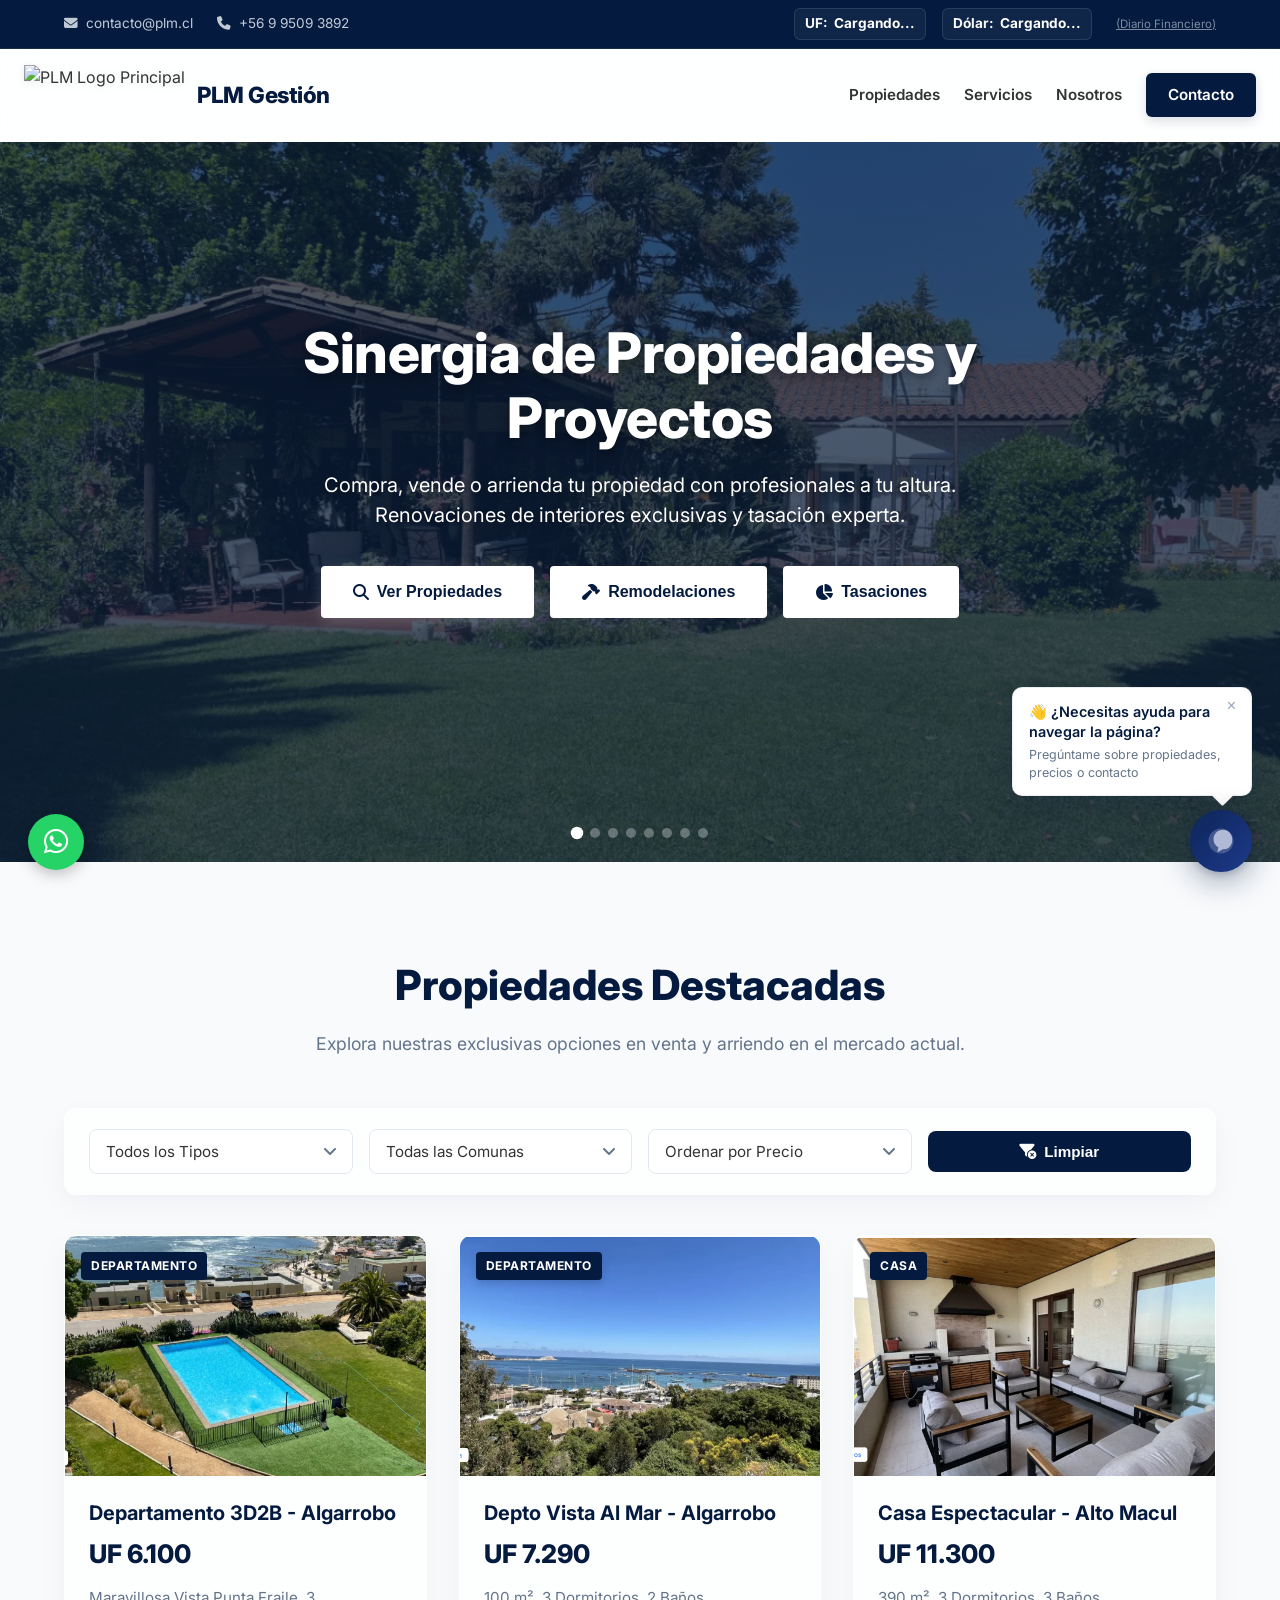
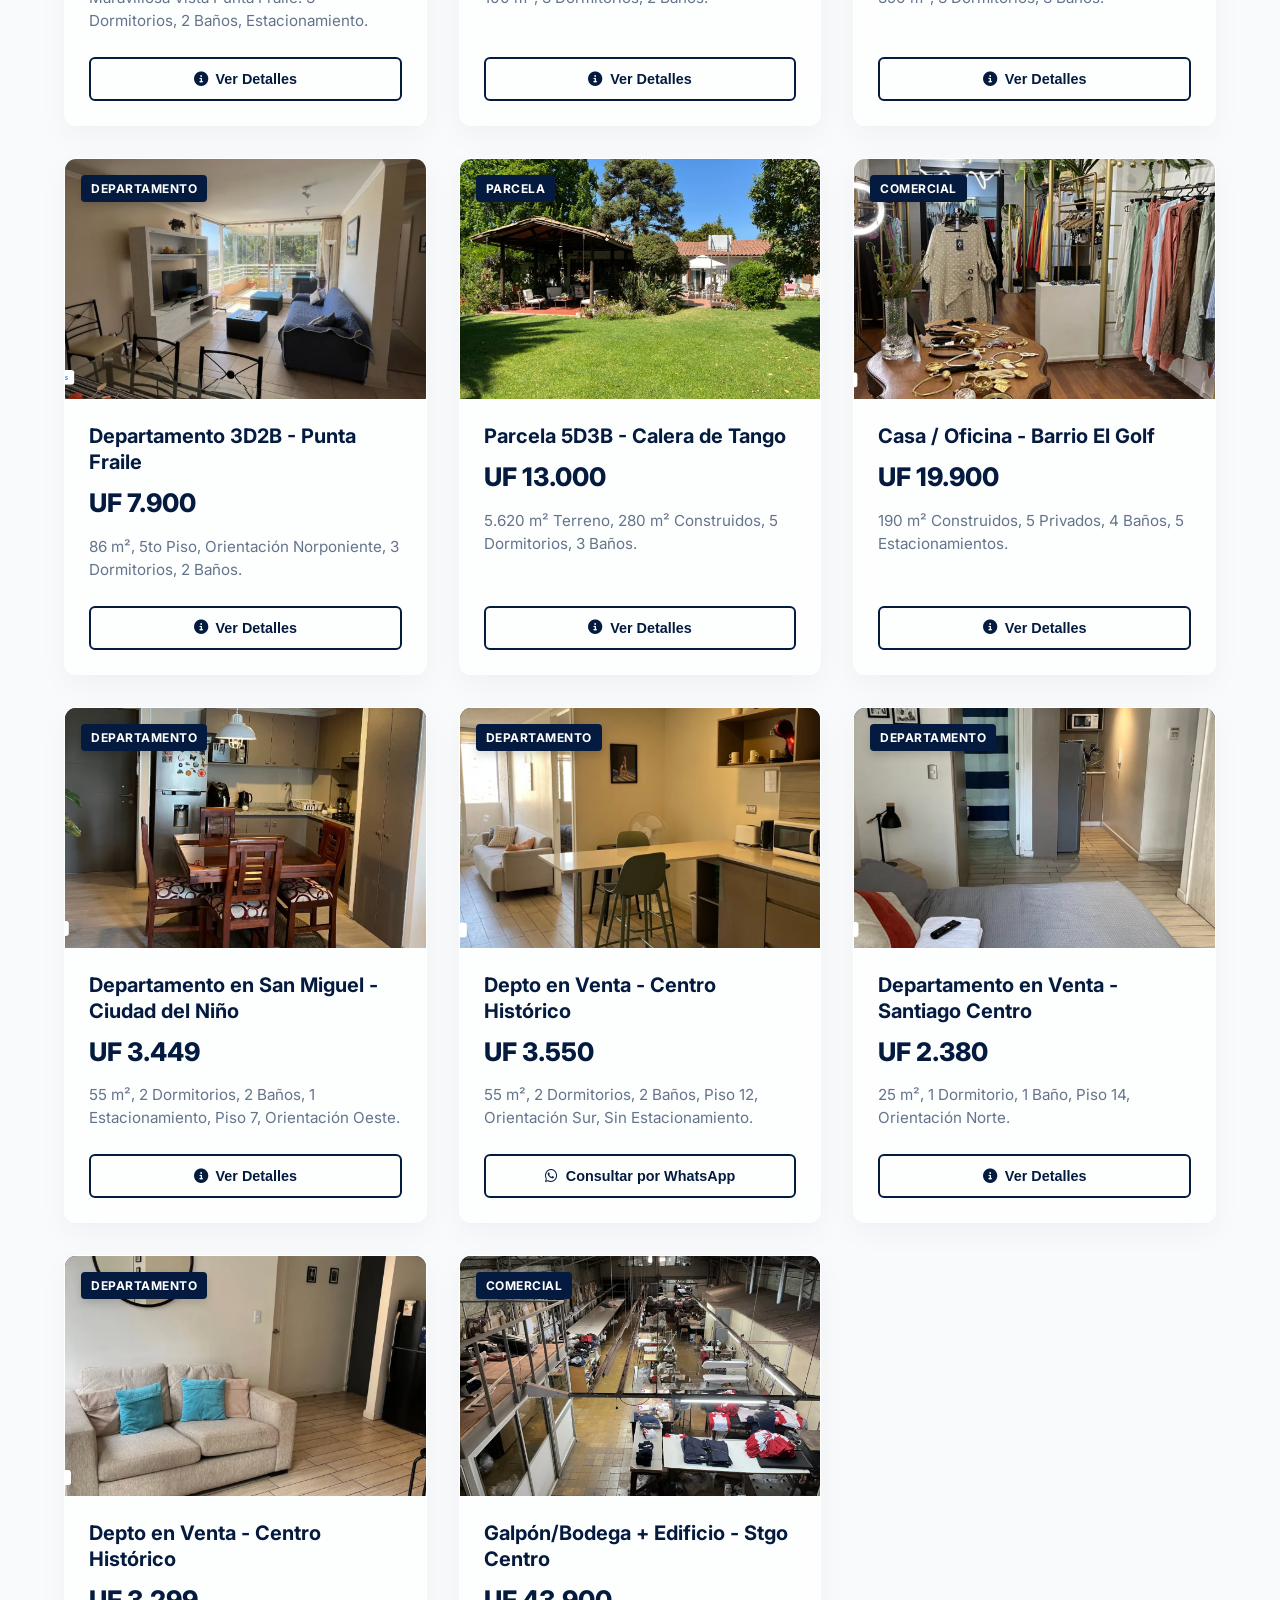
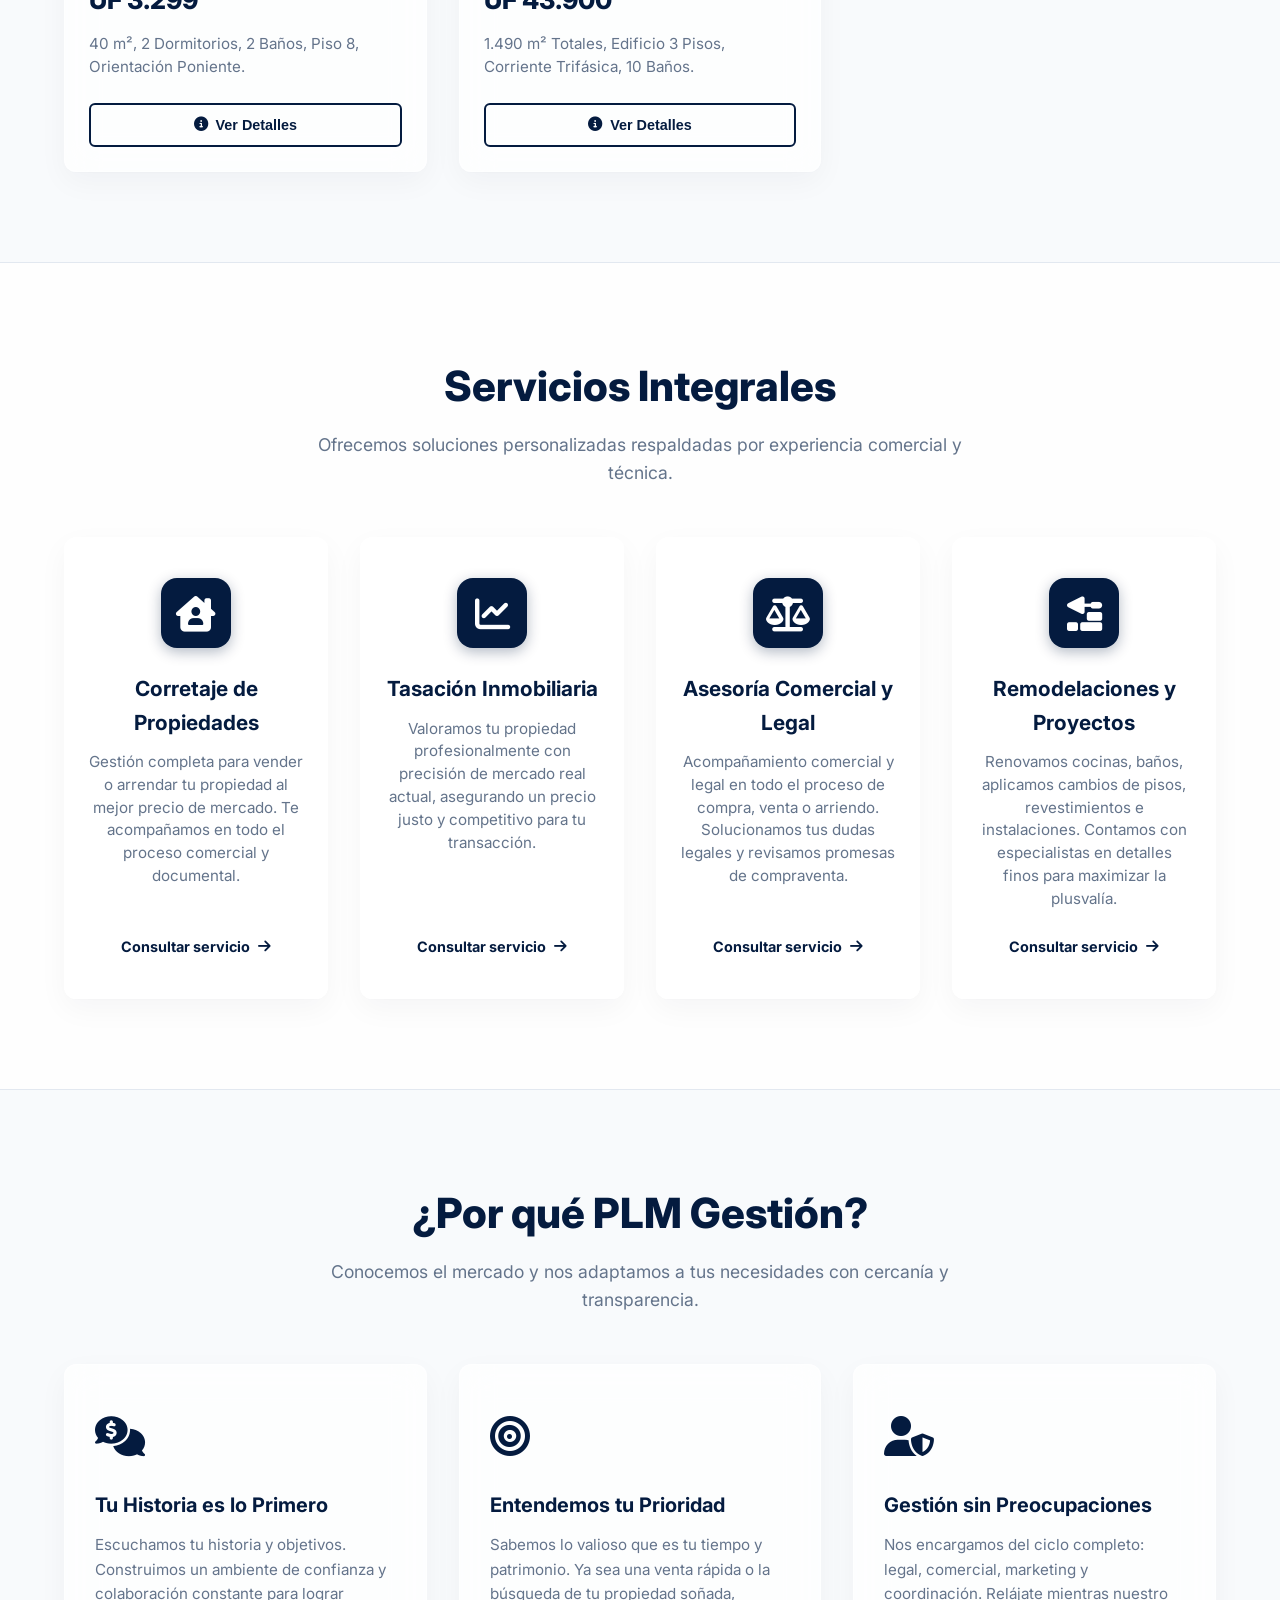
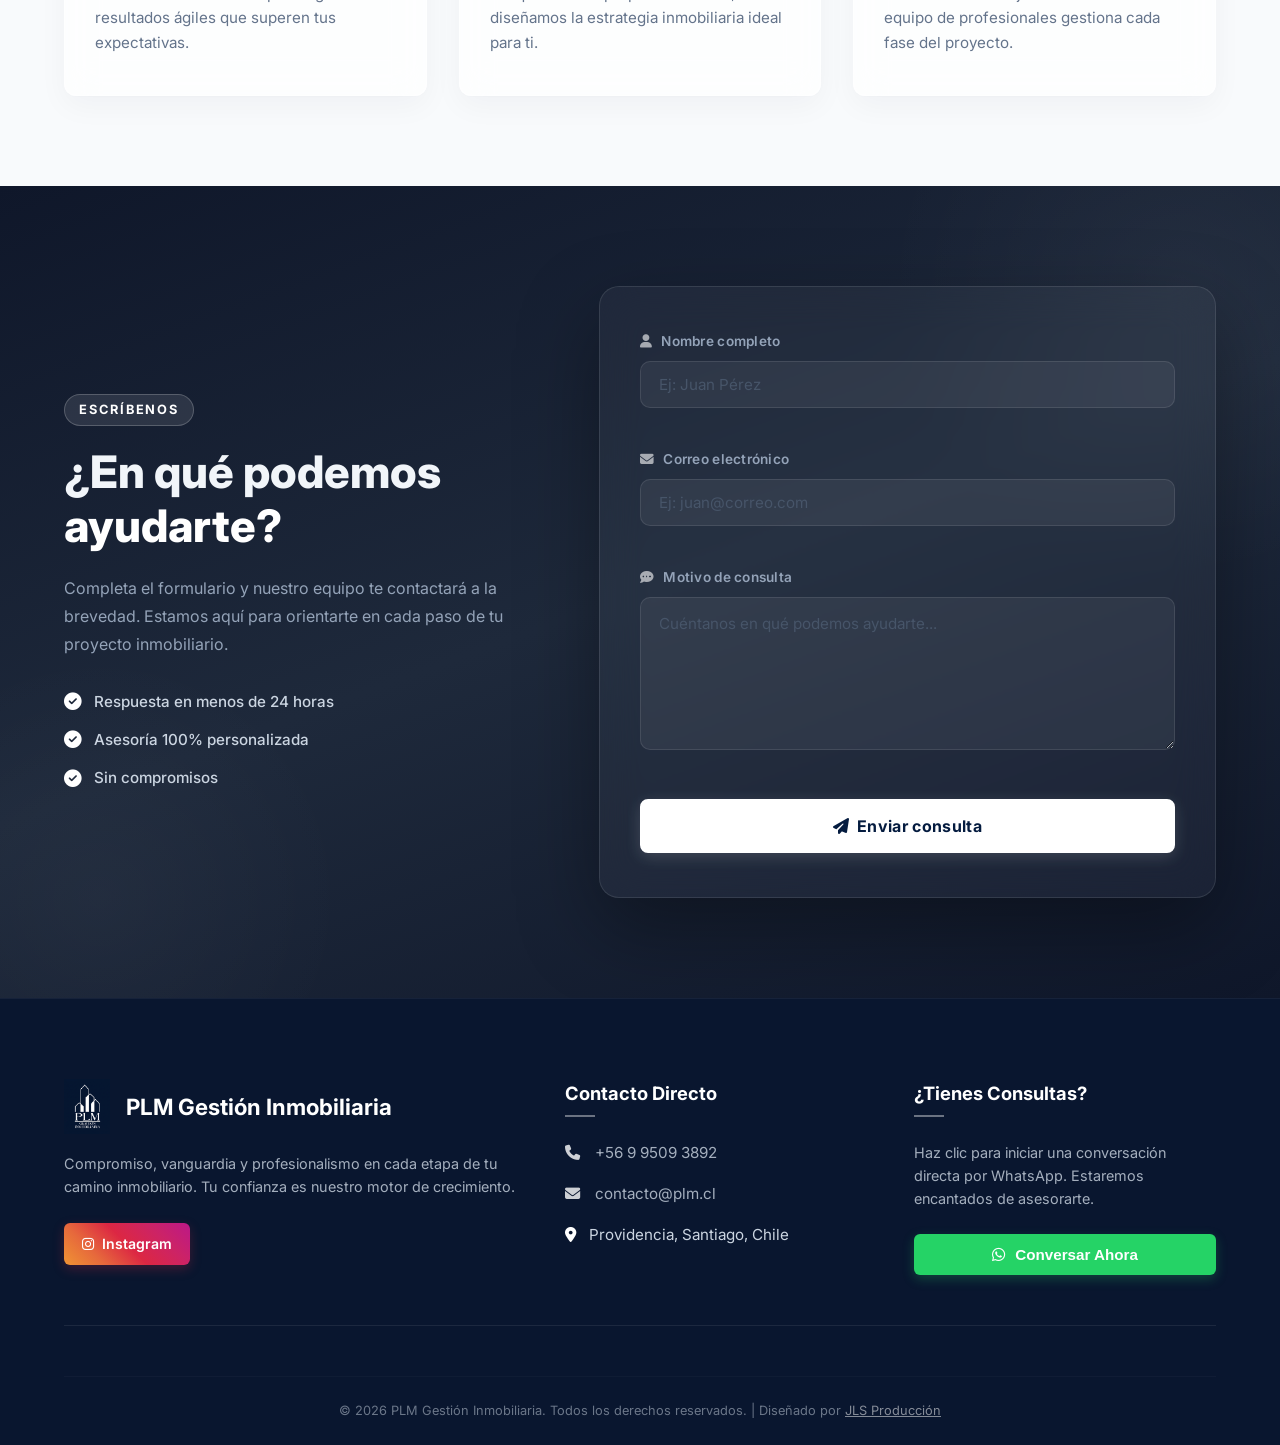
==== commit 3a89a633: "Update index.html" ====
--- a/index.html
+++ b/index.html
@@ -427,6 +427,9 @@
     <!-- Formulario de Consultas → Correo -->
     <script>
         (function () {
+            // Access key gratuita de https://web3forms.com asociada a contacto@plm.cl
+            const WEB3FORMS_ACCESS_KEY = 'ef551245-a1ce-4ee7-a488-5de9b42da985';
+
             const form = document.getElementById('consulta-form');
             const btnSubmit = document.getElementById('btn-form-submit');
             const btnText = btnSubmit.querySelector('.btn-text');
@@ -434,7 +437,7 @@
             const successMsg = document.getElementById('form-success');
             const serverError = document.getElementById('form-server-error');
 
-            form.addEventListener('submit', (e) => {
+            form.addEventListener('submit', async (e) => {
                 e.preventDefault();
 
                 const nombre = document.getElementById('form-nombre').value.trim();
@@ -445,14 +448,42 @@
                     return; // Validation handled by input events
                 }
 
-                // Redirect to mailto link
-                const subject = encodeURIComponent('Nueva Consulta de ' + nombre);
-                const body = encodeURIComponent('Nombre: ' + nombre + '\nCorreo: ' + email + '\n\nConsulta:\n' + motivo);
-                window.location.href = 'mailto:contacto@plm.cl?subject=' + subject + '&body=' + body;
-
-                successMsg.style.display = 'flex';
-                setTimeout(() => { successMsg.style.display = 'none'; }, 6000);
-                form.reset();
+                serverError.style.display = 'none';
+                successMsg.style.display = 'none';
+                btnText.style.display = 'none';
+                btnLoading.style.display = 'inline-flex';
+                btnSubmit.disabled = true;
+
+                try {
+                    const response = await fetch('https://api.web3forms.com/submit', {
+                        method: 'POST',
+                        headers: { 'Content-Type': 'application/json', Accept: 'application/json' },
+                        body: JSON.stringify({
+                            access_key: WEB3FORMS_ACCESS_KEY,
+                            subject: 'Nueva Consulta de ' + nombre,
+                            name: nombre,
+                            email: email,
+                            message: motivo
+                        })
+                    });
+                    const result = await response.json();
+
+                    if (response.ok && result.success) {
+                        successMsg.style.display = 'flex';
+                        form.reset();
+                        setTimeout(() => { successMsg.style.display = 'none'; }, 6000);
+                    } else {
+                        throw new Error(result.message || 'Error al enviar');
+                    }
+                } catch (error) {
+                    console.error('Error al enviar consulta:', error);
+                    serverError.style.display = 'flex';
+                    setTimeout(() => { serverError.style.display = 'none'; }, 6000);
+                } finally {
+                    btnText.style.display = 'inline-flex';
+                    btnLoading.style.display = 'none';
+                    btnSubmit.disabled = false;
+                }
             });
         })();
     </script>
